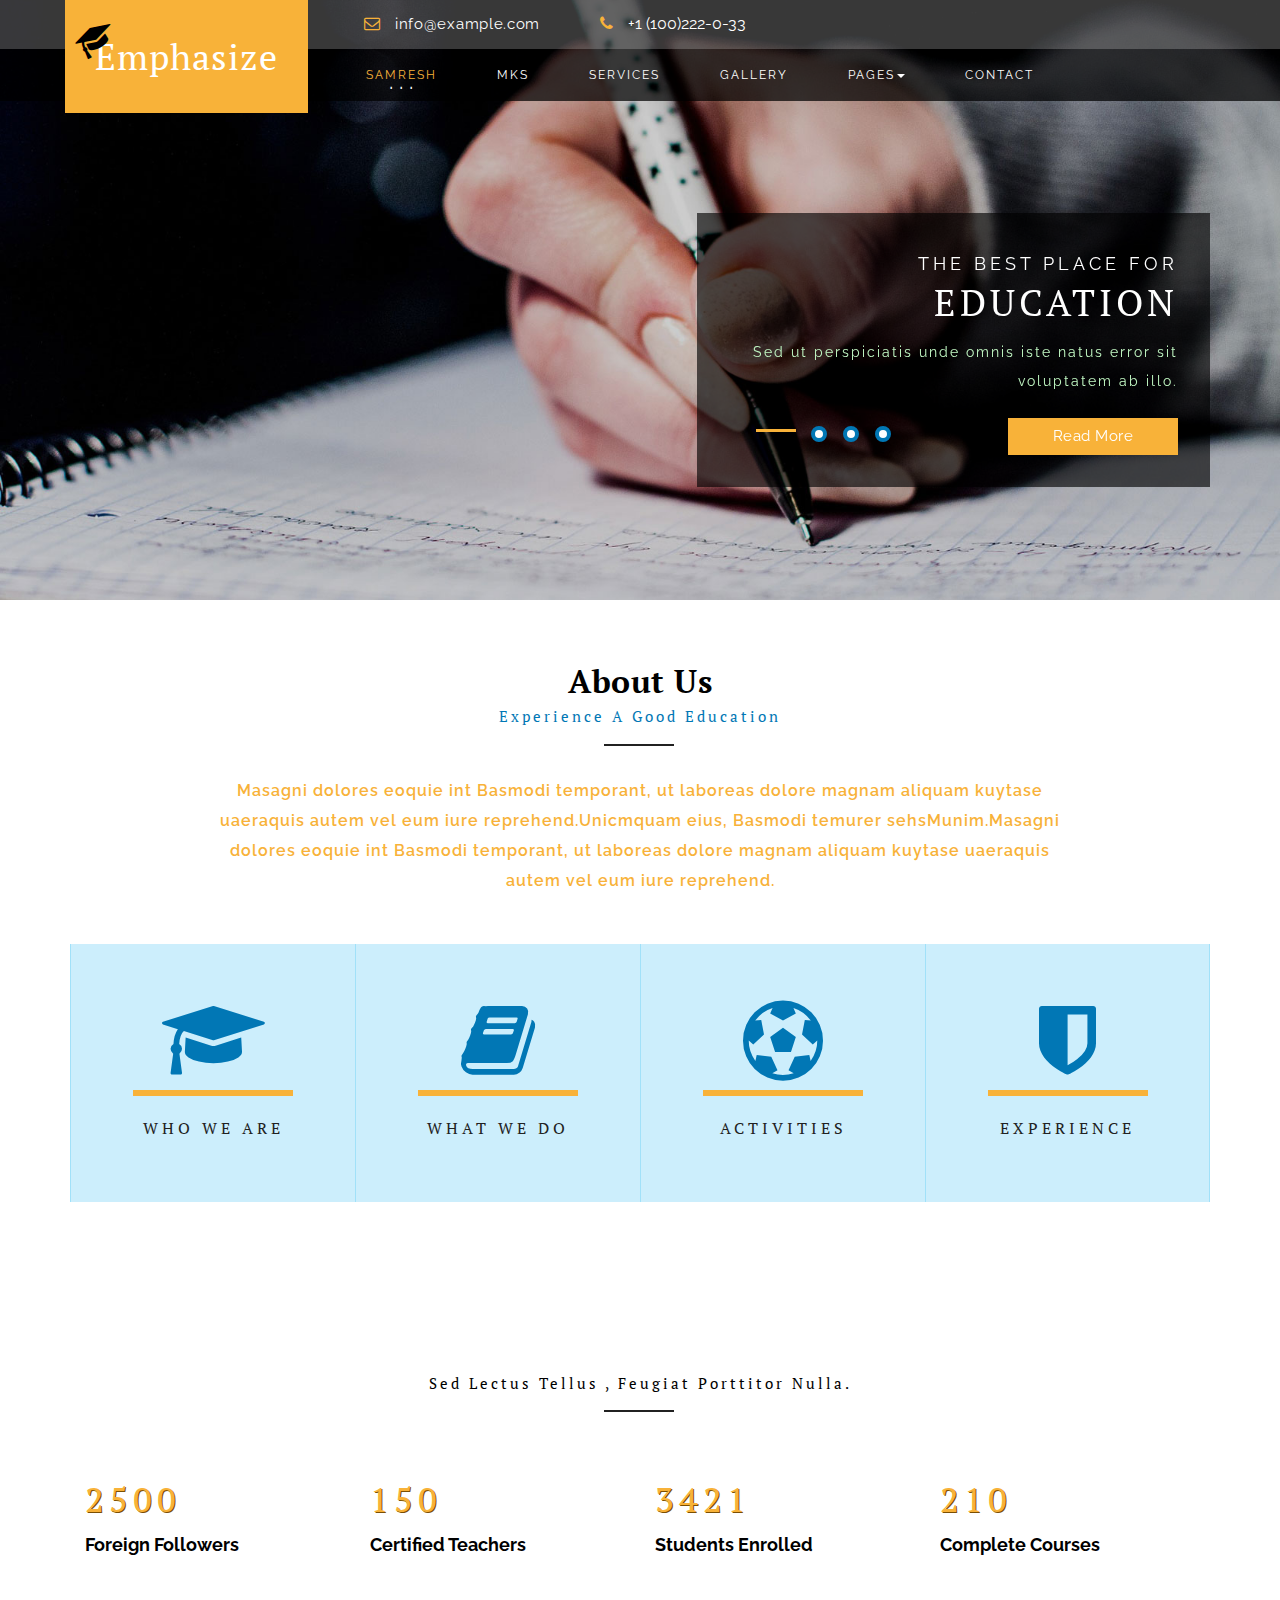
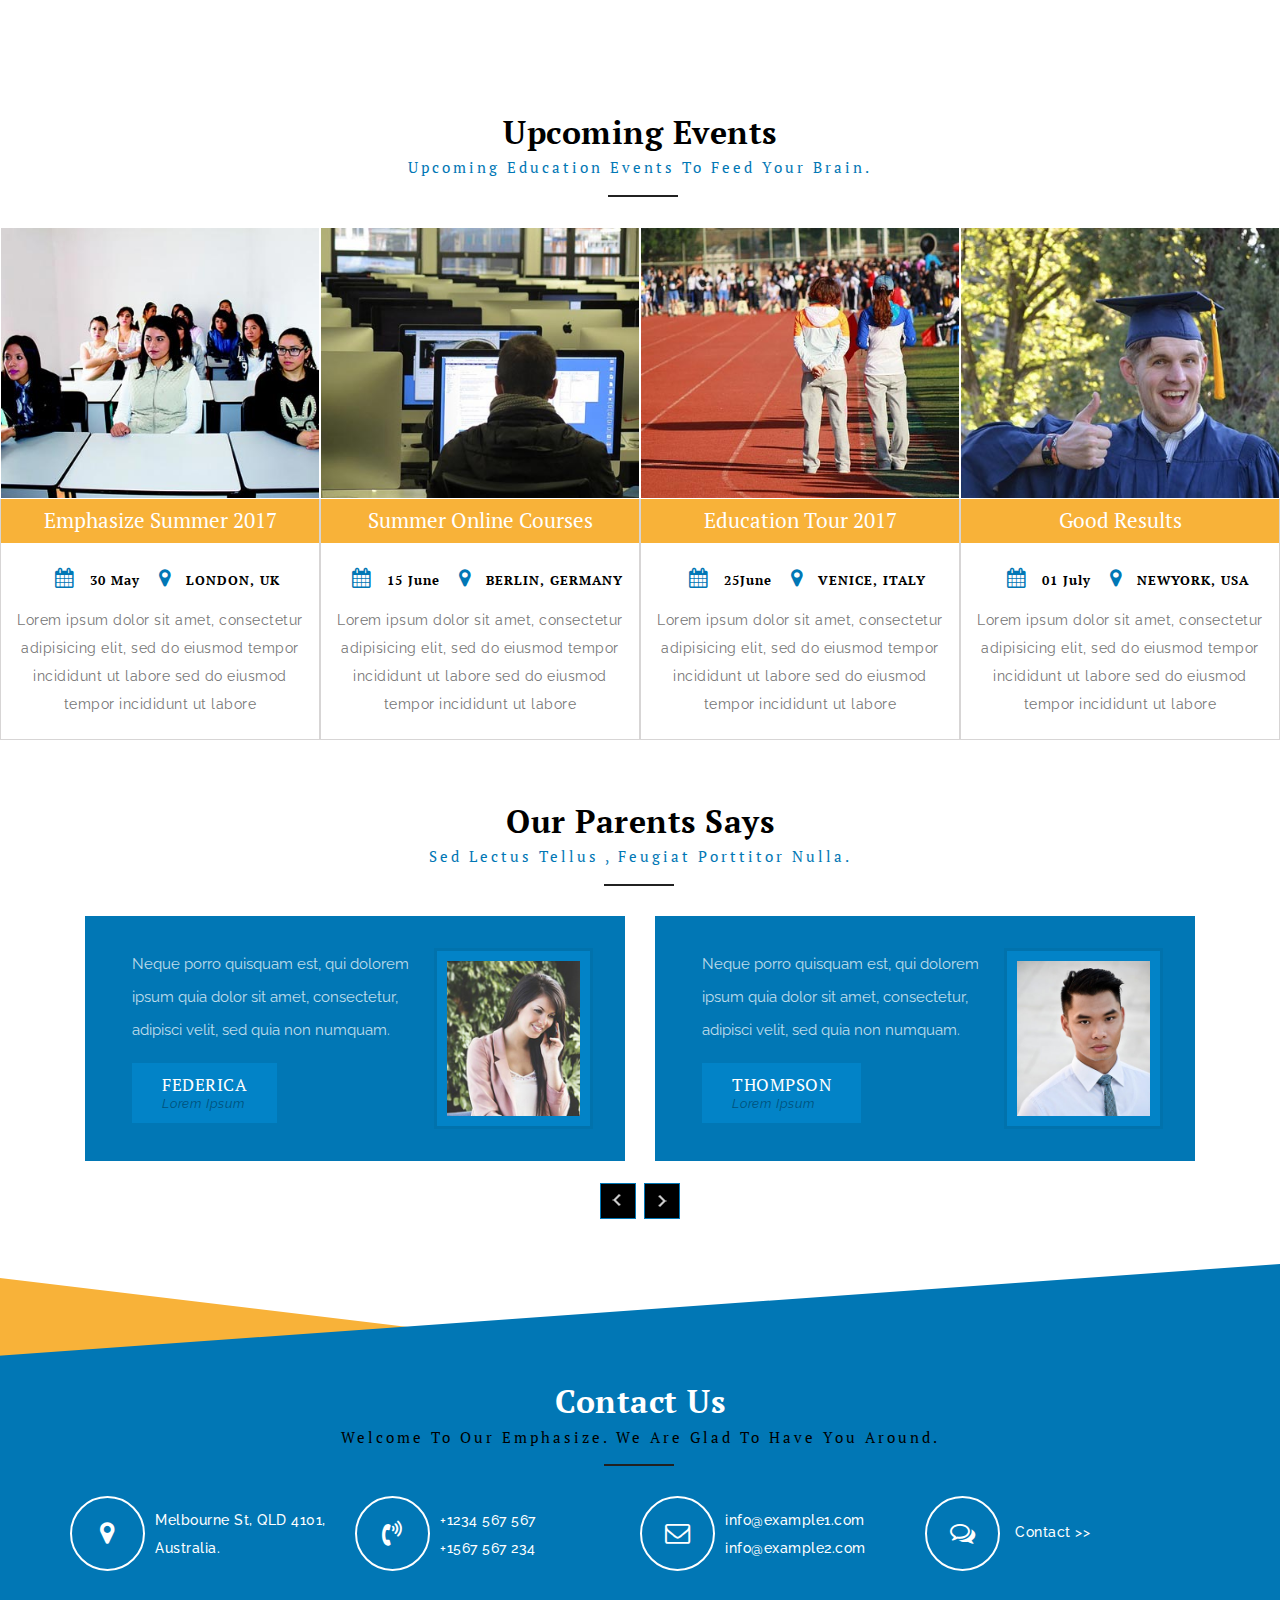
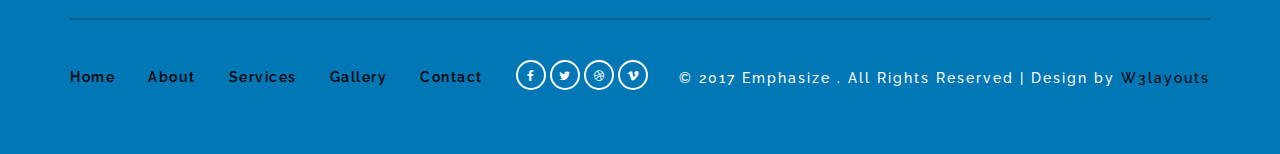
==== index.html @ 5bd6a164 "MKS changes" ====
<!--
Author: W3layouts
Author URL: http://w3layouts.com
License: Creative Commons Attribution 3.0 Unported
License URL: http://creativecommons.org/licenses/by/3.0/
-->
<!DOCTYPE html>
<html lang="zxx">
<head>
<title>samresh test</title>
<!-- custom-theme -->
<meta name="viewport" content="width=device-width, initial-scale=1">
<meta http-equiv="Content-Type" content="text/html; charset=utf-8" />
<meta name="keywords" content="Emphasize Responsive web template, Bootstrap Web Templates, Flat Web Templates, Android Compatible web template, 
Smartphone Compatible web template, free webdesigns for Nokia, Samsung, LG, Sony Ericsson, Motorola web design" />
<script type="application/x-javascript"> addEventListener("load", function() { setTimeout(hideURLbar, 0); }, false);
		function hideURLbar(){ window.scrollTo(0,1); } </script>
<!-- // custom-theme -->
<!--css links-->
<link href="css/bootstrap.css" rel="stylesheet" type="text/css" media="all" /><!--bootstrap-->
<link href="css/font-awesome.css" rel="stylesheet"><!--font-awesome-->
<link href="css/style.css" rel="stylesheet" type="text/css" media="all" /><!--stylesheet-->
<!--//css links-->
<!--fonts-->
<link href="//fonts.googleapis.com/css?family=Raleway:200,300,400,500,600,700" rel="stylesheet">
<link href="//fonts.googleapis.com/css?family=PT+Serif:400,700" rel="stylesheet">
<!--//fonts-->
</head>
<body>
<!-- Header -->
<div id="home" class="banner w3l">
		<div class="header-nav">
			<nav class="navbar navbar-default">
			<div class="header-top">
					<div class="navbar-header logo">
								<button type="button" class="navbar-toggle collapsed" data-toggle="collapse" data-target="#bs-example-navbar-collapse-1">
									<span class="sr-only">Toggle navigation</span>
									<span class="icon-bar"></span>
									<span class="icon-bar"></span>
									<span class="icon-bar"></span>
								</button>
								<h1>
									<a class="navbar-brand" href="index.html"><i class="fa fa-graduation-cap" aria-hidden="true"></i>Emphasize</a>
								</h1>
					</div>
					<!-- navbar-header -->
					<div class="contact-bnr-w3-agile">
								<ul>
									<li><i class="fa fa-envelope-o" aria-hidden="true"></i><a href="mailto:info@example.com">info@example.com</a></li>
									<li><i class="fa fa-phone" aria-hidden="true"></i>+1 (100)222-0-33</li>	
								</ul>
							</div>
							</div>
					<div class="collapse navbar-collapse cl-effect-13" id="bs-example-navbar-collapse-1">

						<ul class="nav navbar-nav navbar-right">
							<li><a href="index.html" class="active">samresh</a></li>
							<li><a href="about.html">MKS</a></li>
							<li><a href="services.html">Services</a></li>
							<li><a href="gallery.html">Gallery</a></li>
							<li class="dropdown">
								<a href="#" class="dropdown-toggle" data-toggle="dropdown" role="button" aria-haspopup="true" aria-expanded="false">Pages<span class="caret"></span></a>
								<ul class="dropdown-menu">
									<li><a href="codes.html">Short Codes</a></li>
									<li><a href="icons.html">Icons</a></li>
								</ul>
							</li>
							<li><a href="contact.html">Contact</a></li>
						</ul>

					</div>
					<div class="clearfix"> </div>	
				</nav>
							<div class="clearfix"> </div>
		</div>
		<div class="container">
		<div class="banner-info wow bounceInDown" data-wow-duration="1s" data-wow-delay="0s">
			<div  class="callbacks_container">
				<ul class="rslides" id="slider3">
					<li>
						<div class="banner-text">
							<h3>The best place for </h3>
							<h4>education</h4>
							<p>Sed ut perspiciatis unde omnis iste natus error sit voluptatem ab illo.</p>
							<div class="more-button">
			<a href="#" data-toggle="modal" data-target="#myModal1">Read More</a>
		</div>
						</div>
					</li>
					<li>
						<div class="banner-text">
							<h3>Better education for a</h3>
							<h4>Better world</h4>
							<p>Sed ut perspiciatis unde omnis iste natus error sit voluptatem ab illo.</p>
							<div class="more-button">
			<a href="#" data-toggle="modal" data-target="#myModal1">Read More</a>
		</div>
						</div>
					</li>
					<li>
						<div class="banner-text">
							<h3>Tips to succeed in</h3>
							<h4>education</h4>
							<p>Sed ut perspiciatis unde omnis iste natus error sit voluptatem ab illo.</p>
							<div class="more-button">
			<a href="#" data-toggle="modal" data-target="#myModal1">Read More</a>
		</div>
						</div>
					</li>
					<li>
						<div class="banner-text">
							<h3>Better education for a</h3>
							<h4>Better world</h4>
							<p>Sed ut perspiciatis unde omnis iste natus error sit voluptatem ab illo.</p>
							<div class="more-button">
			<a href="#" data-toggle="modal" data-target="#myModal1">Read More</a>
		</div>
						</div>
					</li>
				</ul>
			</div>	
		</div>
		
		</div>
</div>	
<!-- //Header -->
<!-- Modal1 -->
						<div class="modal fade" id="myModal1" tabindex="-1" role="dialog">
							<div class="modal-dialog">
							<!-- Modal content-->
								<div class="modal-content">
									<div class="modal-header">
										<button type="button" class="close" data-dismiss="modal">&times;</button>
										<h4>Emphasize</h4>
										<img src="images/bann.jpg" alt=" " class="img-responsive">
										<h5>Better education for a Better world</h5>
										<p>Lorem Ipsum is simply dummy text of the printing and typesetting industry. Lorem Ipsum has been the industry's standard dummy text ever since the 1500s, when an unknown printer took a galley of type and scrambled it to make a type specimen book. It has survived not only five centuries, but also the leap into electronic typesetting.</p>
									</div>
								</div>
							</div>
						</div>
<!-- //Modal1 -->
<!-- Events-Modal-Popup-->
<!-- Modal2 -->
						<div class="modal fade" id="myModal2" tabindex="-1" role="dialog">
							<div class="modal-dialog">
							<!-- Modal content-->
								<div class="modal-content">
									<div class="modal-header">
										<button type="button" class="close" data-dismiss="modal">&times;</button>
										<h4>Emphasize</h4>
										<img src="images/a1.jpg" alt=" " class="img-responsive">
										<h5>Emphasize Summer 2017</h5>
										<div class="detail-bottom">
								<ul>
									<li><i class="fa fa-calendar" aria-hidden="true"></i>30 May</li>
									<li><i class="fa fa-map-marker" aria-hidden="true"></i>LONDON, UK</li>
								</ul>
								<p>Lorem ipsum dolor sit amet, consectetur adipisicing elit, sed do eiusmod tempor incididunt ut labore sed do eiusmod tempor incididunt ut labore.Lorem ipsum dolor sit amet, consectetur adipisicing elit, sed do eiusmod tempor incididunt ut labore sed do eiusmod tempor incididunt ut labore.</p>
							</div>
									</div>
								</div>
							</div>
						</div>
<!-- //Modal2 -->
<!-- Modal3 -->
						<div class="modal fade" id="myModal3" tabindex="-1" role="dialog">
							<div class="modal-dialog">
							<!-- Modal content-->
								<div class="modal-content">
									<div class="modal-header">
										<button type="button" class="close" data-dismiss="modal">&times;</button>
										<h4>Emphasize</h4>
										<img src="images/a2.jpg" alt=" " class="img-responsive">
										<h5>Summer online courses</h5>
										<div class="detail-bottom">
								<ul>
									<li><i class="fa fa-calendar" aria-hidden="true"></i>15 June</li>
									<li><i class="fa fa-map-marker" aria-hidden="true"></i>BERLIN, GERMANY</li>
								</ul>
								<p>Lorem ipsum dolor sit amet, consectetur adipisicing elit, sed do eiusmod tempor incididunt ut labore sed do eiusmod tempor incididunt ut labore.Lorem ipsum dolor sit amet, consectetur adipisicing elit, sed do eiusmod tempor incididunt ut labore sed do eiusmod tempor incididunt ut labore.</p>
							</div>
									</div>
								</div>
							</div>
						</div>
<!-- //Modal3 -->
<!-- Modal4 -->
						<div class="modal fade" id="myModal4" tabindex="-1" role="dialog">
							<div class="modal-dialog">
							<!-- Modal content-->
								<div class="modal-content">
									<div class="modal-header">
										<button type="button" class="close" data-dismiss="modal">&times;</button>
										<h4>Emphasize</h4>
										<img src="images/a3.jpg" alt=" " class="img-responsive">
										<h5>Education tour 2017</h5>
										<div class="detail-bottom">
								<ul>
									<li><i class="fa fa-calendar" aria-hidden="true"></i>25June</li>
									<li><i class="fa fa-map-marker" aria-hidden="true"></i>VENICE, ITALY</li>
								</ul>
								<p>Lorem ipsum dolor sit amet, consectetur adipisicing elit, sed do eiusmod tempor incididunt ut labore sed do eiusmod tempor incididunt ut labore.Lorem ipsum dolor sit amet, consectetur adipisicing elit, sed do eiusmod tempor incididunt ut labore sed do eiusmod tempor incididunt ut labore.</p>
							</div>
									</div>
								</div>
							</div>
						</div>
<!-- //Modal4 -->
<!-- Modal5 -->
						<div class="modal fade" id="myModal5" tabindex="-1" role="dialog">
							<div class="modal-dialog">
							<!-- Modal content-->
								<div class="modal-content">
									<div class="modal-header">
										<button type="button" class="close" data-dismiss="modal">&times;</button>
										<h4>Emphasize</h4>
										<img src="images/a4.jpg" alt=" " class="img-responsive">
										<h5>Good Results</h5>
										<div class="detail-bottom">
								<ul>
									<li><i class="fa fa-calendar" aria-hidden="true"></i>01 July</li>
									<li><i class="fa fa-map-marker" aria-hidden="true"></i>NEWYORK, USA</li>
								</ul>
								<p>Lorem ipsum dolor sit amet, consectetur adipisicing elit, sed do eiusmod tempor incididunt ut labore sed do eiusmod tempor incididunt ut labore.Lorem ipsum dolor sit amet, consectetur adipisicing elit, sed do eiusmod tempor incididunt ut labore sed do eiusmod tempor incididunt ut labore.</p>
							</div>
									</div>
								</div>
							</div>
						</div>
<!-- //Modal5 -->
<!-- //Events-Modal-Popup-->
<!-- about-agileits -->
<div class="about-agileits">
		<div class="container">	
		<h3 class="heading-agileinfo">About Us<span>Experience a good Education</span></h3>
			<div class="agileits_banner_bottom">
				<p>Masagni dolores eoquie int Basmodi temporant, ut laboreas dolore magnam aliquam kuytase uaeraquis autem vel eum iure reprehend.Unicmquam eius, Basmodi temurer sehsMunim.Masagni dolores eoquie int Basmodi temporant, ut laboreas dolore magnam aliquam kuytase uaeraquis autem vel eum iure reprehend.</p>
			</div>
			<div class="w3ls_banner_bottom_grids">
				<ul class="cbp-ig-grid">
					<li>
						<div class="w3_grid_effect">
							<span class="cbp-ig-icon w3_road"></span>
							<h4 class="cbp-ig-title">Who we are</h4>
							<span class="cbp-ig-category">Emphasize</span>
						</div>
					</li>
					<li>
						<div class="w3_grid_effect">
							<span class="cbp-ig-icon w3_cube"></span>
							<h4 class="cbp-ig-title">What we do</h4>
							<span class="cbp-ig-category">Emphasize</span>
						</div>
					</li>
					<li>
						<div class="w3_grid_effect">
							<span class="cbp-ig-icon w3_users"></span>
							<h4 class="cbp-ig-title">activities</h4>
							<span class="cbp-ig-category">Emphasize</span>
						</div>
					</li>
					<li>
						<div class="w3_grid_effect">
							<span class="cbp-ig-icon w3_ticket"></span>
							<h4 class="cbp-ig-title">Experience</h4>
							<span class="cbp-ig-category">Emphasize</span>
						</div>
					</li>
				</ul>
			</div>
		</div>
	</div>
<!-- about-agileits -->
<!-- Stats -->
	<div class="stats-agileits" id="stats">
	<div class="container">
		<h3 class="heading-agileinfo white-w3ls">We Have Something To Be Proud Of<span class="black-w3ls">Sed lectus tellus , feugiat porttitor nulla.</span></h3>
	</div>
		<div class="stats-info agileits w3layouts">
		<div class="container">
			<div class="col-md-3 agileits w3layouts col-sm-6 stats-grid stats-grid-1">
				<div class="numscroller agileits-w3layouts" data-slno='1' data-min='0' data-max='2500' data-delay='3' data-increment="2">2500</div>
				<div class="stat-info-w3ls">
					<h4 class="agileits w3layouts">Foreign Followers</h4>
				</div>
			</div>
			<div class="col-md-3 col-sm-3 agileits w3layouts stats-grid stats-grid-2">
				<div class="numscroller agileits-w3layouts" data-slno='1' data-min='0' data-max='150' data-delay='3' data-increment="2">150</div>
				<div class="stat-info-w3ls">
					<h4 class="agileits w3layouts">Certified Teachers</h4>
				</div>
			</div>
			<div class="col-md-3 col-sm-3 stats-grid agileits w3layouts stats-grid-3">
				<div class="numscroller agileits-w3layouts" data-slno='1' data-min='0' data-max='3421' data-delay='3' data-increment="2">3421</div>
				<div class="stat-info-w3ls">
					<h4 class="agileits w3layouts">Students Enrolled</h4>
				</div>
			</div>
			<div class="col-md-3 col-sm-3 stats-grid stats-grid-4 agileits w3layouts">
				<div class="numscroller agileits-w3layouts" data-slno='1' data-min='0' data-max='210' data-delay='3' data-increment="2">210</div>
				<div class="stat-info-w3ls">
					<h4 class="agileits w3layouts">Complete Courses</h4>
				</div>
			</div>
			<div class="clearfix"></div>
			</div>
		</div>
	</div>
	<!-- //Stats -->
<!--Events --> 
		<div class="events-agileits-w3layouts">
		<h3 class="heading-agileinfo">Upcoming Events<span>Upcoming Education Events to feed your brain.</span></h3>
		
				<div class="popular-grids">
					<div class="col-md-3 popular-grid">
						<img src="images/a1.jpg" class="img-responsive" alt=""/>
						<div class="popular-text">
							<h5><a href="#" data-toggle="modal" data-target="#myModal2">Emphasize Summer 2017</a></h5>
							<div class="detail-bottom">
								<ul>
									<li><i class="fa fa-calendar" aria-hidden="true"></i>30 May</li>
									<li><i class="fa fa-map-marker" aria-hidden="true"></i>LONDON, UK</li>
								</ul>
								<p>Lorem ipsum dolor sit amet, consectetur adipisicing elit, sed do eiusmod tempor incididunt ut labore sed do eiusmod tempor incididunt ut labore</p>
							</div>
						</div>
					</div>
					<div class="col-md-3 popular-grid">
						<img src="images/a2.jpg" class="img-responsive" alt=""/>
						<div class="popular-text">
							<h5><a href="#" data-toggle="modal" data-target="#myModal3">Summer online courses</a></h5>
							<div class="detail-bottom">
								<ul>
									<li><i class="fa fa-calendar" aria-hidden="true"></i>15 June</li>
									<li><i class="fa fa-map-marker" aria-hidden="true"></i>BERLIN, GERMANY</li>
								</ul>
								<p>Lorem ipsum dolor sit amet, consectetur adipisicing elit, sed do eiusmod tempor incididunt ut labore sed do eiusmod tempor incididunt ut labore</p>
							</div>
						</div>
					</div>
					<div class="col-md-3 popular-grid">
						<img src="images/a3.jpg" class="img-responsive" alt=""/>
						<div class="popular-text">
							<h5><a href="#" data-toggle="modal" data-target="#myModal4">Education tour 2017</a></h5>
							<div class="detail-bottom">
								<ul>
									<li><i class="fa fa-calendar" aria-hidden="true"></i>25June</li>
									<li><i class="fa fa-map-marker" aria-hidden="true"></i>VENICE, ITALY</li>
								</ul>
								<p>Lorem ipsum dolor sit amet, consectetur adipisicing elit, sed do eiusmod tempor incididunt ut labore sed do eiusmod tempor incididunt ut labore</p>
							</div>
						</div>
					</div>
					<div class="col-md-3 popular-grid">
						<img src="images/a4.jpg" class="img-responsive" alt=""/>
						<div class="popular-text">
							<h5><a href="#" data-toggle="modal" data-target="#myModal5">Good Results</a></h5>
							<div class="detail-bottom">
								<ul>
									<li><i class="fa fa-calendar" aria-hidden="true"></i>01 July</li>
									<li><i class="fa fa-map-marker" aria-hidden="true"></i>NEWYORK, USA</li>
								</ul>
								<p>Lorem ipsum dolor sit amet, consectetur adipisicing elit, sed do eiusmod tempor incididunt ut labore sed do eiusmod tempor incididunt ut labore</p>
							</div>
						</div>
					</div>
					<div class="clearfix"></div>
				</div>
		</div>
<!-- //Events --> 
<!--testimonials-->
<div id="testimonials" class="testimonials">
	<div class="container">
		<h3 class="heading-agileinfo">Our Parents Says<span>Sed lectus tellus , feugiat porttitor nulla.</span></h3>
		<div class="flex-slider">
			<ul id="flexiselDemo1">			
				<li>
					<div class="laptop">
						<div class="col-md-8 team-right">
							<p>Neque porro quisquam est, qui dolorem ipsum quia dolor sit amet, consectetur,
								adipisci velit, sed quia non numquam.</p>
							<div class="name-w3ls">
								<h5>Federica</h5>
								<span>lorem ipsum</span>
							</div>
						</div>
						<div class="col-md-4 team-left">
							<img class="img-responsive" src="images/test1.jpg" alt=" " />
						</div>
						<div class="clearfix"></div>
					</div>
				</li>
				<li>
					<div class="laptop">
						<div class="col-md-8 team-right">
							<p>Neque porro quisquam est, qui dolorem ipsum quia dolor sit amet, consectetur,
								adipisci velit, sed quia non numquam.</p>
							<div class="name-w3ls">
								<h5>Thompson</h5>
								<span>lorem ipsum</span>
							</div>
						</div>
						<div class="col-md-4 team-left">
							<img class="img-responsive" src="images/test2.jpg" alt=" " />
						</div>
						<div class="clearfix"></div>
					</div>
				</li>
			</ul>
			
		</div>

	</div>
</div>
<!--//testimonials-->
<!-- footer -->

<div class="contact-w3ls ">
<div class="contact-top-w3-agile">
</div>
	<div class="container">
		<h2 class="heading-agileinfo white-w3ls">Contact Us<span class="black-w3ls">Welcome to our Emphasize. We are glad to have you around.</span></h2>
		<ul class="w3_address">
			<li><i class="fa fa-map-marker" aria-hidden="true"></i><span>Melbourne St, QLD 4101, Australia.</span></li>
			<li><i class="fa fa-volume-control-phone" aria-hidden="true"></i><span>+1234 567 567<br>+1567 567 234</span></li>
			<li><i class="fa fa-envelope-o" aria-hidden="true"></i><span><a href="mailto:info@example.com">info@example1.com</a><br><a href="mailto:info@example.com">info@example2.com</a></span></li>
			<li><i class="fa fa-comments-o" aria-hidden="true"></i><span><a href="contact.html">Contact >></a></span></li>
		</ul>
			<div class="clearfix"></div>
		<div class="copy">
				<ul class="banner-menu-w3layouts">
					<li><a href="index.html">Home</a></li>
					<li><a href="about.html">About</a></li>
					<li><a href="services.html">Services</a></li>
					<li><a href="gallery.html">Gallery</a></li>
					<li><a href="contact.html">Contact</a></li>
				</ul>
				<ul class="agileits_social_list">
					<li><a href="#" class="w3_agile_facebook"><i class="fa fa-facebook" aria-hidden="true"></i></a></li>
					<li><a href="#" class="agile_twitter"><i class="fa fa-twitter" aria-hidden="true"></i></a></li>
					<li><a href="#" class="w3_agile_dribble"><i class="fa fa-dribbble" aria-hidden="true"></i></a></li>
					<li><a href="#" class="w3_agile_vimeo"><i class="fa fa-vimeo" aria-hidden="true"></i></a></li>
				</ul>
				<p>© 2017 Emphasize . All Rights Reserved | Design by <a href="http://w3layouts.com/">W3layouts</a> </p>
		</div>
	</div>
</div>
<!--//footer -->
<!-- js -->
<script type="text/javascript" src="js/jquery-2.1.4.min.js"></script>
<!--//js -->
<script src="js/SmoothScroll.min.js"></script>
<!-- responsiveslides -->
<script src="js/responsiveslides.min.js"></script>
			<script>
									// You can also use "$(window).load(function() {"
									$(function () {
									 // Slideshow 4
									$("#slider3").responsiveSlides({
										auto: true,
										pager: true,
										nav: true,
										speed: 500,
										namespace: "callbacks",
										before: function () {
									$('.events').append("<li>before event fired.</li>");
									},
									after: function () {
										$('.events').append("<li>after event fired.</li>");
										}
										});
										});
			</script>
<!-- //responsiveslides -->
<!-- OnScroll-Number-Increase-JavaScript -->
	<script type="text/javascript" src="js/numscroller-1.0.js"></script>
<!-- //OnScroll-Number-Increase-JavaScript -->
<!--Scrolling-top -->
<script type="text/javascript" src="js/move-top.js"></script>
<script type="text/javascript" src="js/easing.js"></script>
<script type="text/javascript">
	jQuery(document).ready(function($) {
		$(".scroll").click(function(event){		
			event.preventDefault();
			$('html,body').animate({scrollTop:$(this.hash).offset().top},1000);
		});
	});
</script>
<!--//Scrolling-top -->
 <!--flexiselDemo1 -->
 <script type="text/javascript">
							$(window).load(function() {
								$("#flexiselDemo1").flexisel({
									visibleItems: 2,
									animationSpeed: 1000,
									autoPlay: true,
									autoPlaySpeed: 3000,    		
									pauseOnHover: true,
									enableResponsiveBreakpoints: true,
									responsiveBreakpoints: { 
										portrait: { 
											changePoint:480,
											visibleItems: 1
										}, 
										landscape: { 
											changePoint:640,
											visibleItems: 1
										},
										tablet: { 
											changePoint:991,
											visibleItems: 1
										}
									}
								});
								
							});
			</script>
			<script type="text/javascript" src="js/jquery.flexisel.js"></script>
<!--//flexiselDemo1 -->
<!-- smooth scrolling -->
	<script type="text/javascript">
		$(document).ready(function() {
		/*
			var defaults = {
			containerID: 'toTop', // fading element id
			containerHoverID: 'toTopHover', // fading element hover id
			scrollSpeed: 1200,
			easingType: 'linear' 
			};
		*/								
		$().UItoTop({ easingType: 'easeOutQuart' });
		});
	</script>
	<a href="#home" id="toTop" style="display: block;"> <span id="toTopHover" style="opacity: 1;"> </span></a>
<!-- //smooth scrolling -->
<script type="text/javascript" src="js/bootstrap-3.1.1.min.js"></script>
</body>
</html>
---- css/style.css ----
/*--
Author: W3layouts
Author URL: http://w3layouts.com
License: Creative Commons Attribution 3.0 Unported
License URL: http://creativecommons.org/licenses/by/3.0/
--*/
html, body{
	margin:0;
	font-size: 100%;
	font-family: 'Raleway', sans-serif;
	background: #fff;
}
body a {
	text-decoration:none;
	transition:0.5s all;
	-webkit-transition:0.5s all;
	-moz-transition:0.5s all;
	-o-transition:0.5s all;
	-ms-transition:0.5s all;
}
a:hover{
 text-decoration:none;
}
input[type="button"],input[type="submit"]{
	transition:0.5s all;
	-webkit-transition:0.5s all;
	-moz-transition:0.5s all;
	-o-transition:0.5s all;
	-ms-transition:0.5s all;
}

h1,h2,h3,h4,h5,h6{
	margin:0;
	font-family: 'PT Serif', serif;
}	
p{
	margin:0;
}
ul{
	margin:0;
	padding:0;
}
label{
	margin:0;
}
/*--banner-slider--*/
.banner{
background: url(../images/bann.jpg) no-repeat 0px 0px;
background-size:cover;
-webkit-background-size: cover;
-o-background-size: cover;
-ms-background-size: cover;
-moz-background-size: cover;
min-height: 790px;
}
/*
.navbar-header h1 {
    margin: 0;
    padding: 0;
    margin-top: 1px;
    font-size: 2em;
	font-family: 'PT Serif', serif;
}
*/
.navbar-default {
    background: none;
    border: none;
    margin: 0;
    min-height: inherit;
}
.navbar-default .navbar-nav > .active > a, .navbar-default .navbar-nav > .active > a:hover, .navbar-default .navbar-nav > .active > a:focus {
    color: #99abd5;
   background:none!important;
}
.navbar-default .navbar-nav > li > a {
	font-size: 13px;
    padding: 22px 30px;
    position: relative;
    font-weight: 400;
    text-transform: uppercase;
    color: #fff;
    letter-spacing: 2px;
}
.navbar-default .navbar-nav > li > a:hover, .navbar-default .navbar-nav > li > a:focus, .navbar-default .navbar-nav li a.active {
    color: #f8b239;
    outline: none;
}
.navbar-right {
    float: left!important;
    margin-right:0px!important;
}
.navbar-collapse {
    padding: 0!important;
}
/*-- nav-effect --*/
/* Effect 13: three circles */
.cl-effect-13 ul li a {
	-webkit-transition: color 0.3s;
	-moz-transition: color 0.3s;
	transition: color 0.3s;
}
.cl-effect-13 ul li a::before {
	position: absolute;
	top:50%;
	left: 50%;
	color: transparent;
	content: '.';
	text-shadow: 0 0 transparent;
	font-size:2em;
	-webkit-transition: text-shadow 0.3s, color 0.3s;
	-moz-transition: text-shadow 0.3s, color 0.3s;
	transition: text-shadow 0.3s, color 0.3s;
	-webkit-transform: translateX(-50%);
	-moz-transform: translateX(-50%);
	transform: translateX(-50%);
}
.cl-effect-13 ul li a:hover::before, .cl-effect-13 ul li a:focus::before, ul.nav.navbar-nav li.active a::before {
    color: #fff;
    text-shadow: 10px 0 #fff, -10px 0 #fff;
}
.navbar-default {
    background: rgba(0, 0, 0, 0.72);
    border: none;
    border-radius: 0;
	
}
.navbar-nav,.header-top{
	padding-left:24em;
}
.header-nav {
    position: relative;
}
.cl-effect-13 ul li a:hover::before, .cl-effect-13 ul li a:focus::before, ul.nav.navbar-nav li a.active::before {
    color: #fff;
    text-shadow: 10px 0 #fff, -10px 0 #fff;
}
/*-- //dropdown --*/
.navbar-default .navbar-nav > .open > a, .navbar-default .navbar-nav > .open > a:hover, .navbar-default .navbar-nav > .open > a:focus {
    color: #f8b239;
    background-color: transparent;
}
.dropdown-menu {
    background-color: rgba(0, 0, 0, 0.72);
}
.dropdown-menu > li > a {
    color: #fff;
}
.dropdown-menu > li > a:hover, .dropdown-menu > li > a:focus {
    color: #f8b239;
    background-color: transparent;
}
.dropdown-menu li a:before{
	display:none!important;
}
.dropdown-menu > li > a {
    text-transform: uppercase;
    letter-spacing: 1px;
	font-size: 13px;
	padding: 6px 20px;
}
.dropdown-menu {
		border: none;
}
/*-- //dropdown --*/
/*-- //nav-effect --*/
.navbar-default .navbar-brand {
    color: #fff;
    font-size: 40px;
    letter-spacing: 1px;
	display:block;
    text-transform: capitalize;
    /* margin: 13px 10px 0px 25px; */
    background: #f8b239;
    padding: 40px 30px 40px;
    position: absolute;
    top: 0;
    left: 1.8em;
	z-index:99;
}
i.fa.fa-graduation-cap {
    position: absolute;
    color: #000000;
    transform: rotate(-29deg);
	-webkit-transform: rotate(-29deg);
	-moz-transform: rotate(-29deg);
	-o-transform: rotate(-29deg);
	-ms-transform: rotate(-29deg);
    font-size: 36px;
    left: 9px;
    top: 29px;
}
.navbar-default .navbar-brand:hover, .navbar-default .navbar-brand:focus {
    color: #fff;
    background-color: #f8b239;
}
.navbar-brand {
    height: initial;
    padding: 0;
    font-size: 18px;
    line-height: initial;
}
.contact-bnr-w3-agile {
    float: none;
}
.header-top {
    background: rgba(255, 255, 255, 0.22);
}
.contact-bnr-w3-agile ul li {
    list-style: none;
    display: inline-block;
    padding: 14px 30px;
    color: #fff;
    transition: 0.5s all;
    -webkit-transition: 0.5s all;
    -o-transition: 0.5s all;
    -moz-transition: 0.5s all;
    -ms-transition: 0.5s all;
}
.contact-bnr-w3-agile ul li a {
    color: #fff;
    text-decoration: none;
    transition: 0.5s all;
    -webkit-transition: 0.5s all;
    -o-transition: 0.5s all;
    -moz-transition: 0.5s all;
    -ms-transition: 0.5s all;
	 font-size: 15px;
    letter-spacing: .7px;
}
.contact-bnr-w3-agile ul li a:hover {
	color:#f8b239;
}
.contact-bnr-w3-agile ul li i {
    color: #f8b239;
    font-size: 16px;
    margin-right: 15px;
}
/*-- Slider Part starts Here --*/
#slider3,#slider4,#slider5  {
  box-shadow: none;
  -moz-box-shadow: none;
  -webkit-box-shadow: none;
  margin: 0 auto;
}
.rslides_tabs {
  list-style: none;
  padding: 0;
  background: rgba(0,0,0,.25);
  box-shadow: 0 0 1px rgba(255,255,255,.3), inset 0 0 5px rgba(0,0,0,1.0);
  -moz-box-shadow: 0 0 1px rgba(255,255,255,.3), inset 0 0 5px rgba(0,0,0,1.0);
  /*-- w3layouts --*/
  -webkit-box-shadow: 0 0 1px rgba(255,255,255,.3), inset 0 0 5px rgba(0,0,0,1.0);
  font-size: 18px;
  list-style: none;
  margin: 0 auto 50px;
  max-width: 540px;
  padding: 10px 0;
  text-align: center;
  width: 100%;
}
.rslides_tabs li {
  display: inline;
  margin-right: 1px;
}
.rslides_tabs a {
  width: auto;
  line-height: 20px;
  padding: 9px 20px;
  height: auto;
  background: transparent;
  display: inline;
}
.rslides_tabs li:first-child {
  margin-left: 0;
}
.rslides_tabs .rslides_here a {
  background: rgba(255,255,255,.1);
  color: #fff;
  font-weight: bold;
}
.events {
  list-style: none;
}
.callbacks_container {
  position: relative;
  width: 100%;
}
.callbacks {
  position: relative;
  list-style: none;
  overflow: hidden;
  width: 100%;
  padding: 0;
  margin: 0;
}
.callbacks li {
  position: absolute;
  width: 100%;
  left: 0;
  top: 0;
}
/*-- agileits --*/

.callbacks img {
  position: relative;
  z-index: 1;
  height: auto;
  border: 0;
}
.callbacks .caption {
	display: block;
	position: absolute;
	z-index: 2;
	font-size: 20px;
	text-shadow: none;
	color: #fff;
	left: 0;
	right: 0;
	padding: 10px 20px;
	margin: 0;
	max-width: none;
	top: 10%;
	text-align: center;
}
.callbacks_nav {
  	position: absolute;
	-webkit-tap-highlight-color: rgba(0,0,0,0);
	top: 61%;
	left: 0;
	opacity: 0.7;
	z-index: 3;
	text-indent: -9999px;
	overflow: hidden;
	text-decoration: none;
	height: 62px;
	width: 45px;
	display:none;
	margin-top: -65px;
}
.callbacks_nav:active {
  opacity: 1.0;
}

#slider3-pager a,#slider4-pager a ,#slider5-pager a  {
  display: inline-block;
}
#slider3-pager span,#slider4-pager span,#slider5-pager span{
}
#slider3-pager span,#slider4-pager span,#slider5-pager span{
	width:100px;
	height:15px;
	background:#fff;
	display:inline-block;
	/*-- w3layouts --*/
	border-radius:30em;
	opacity:0.6;
}
#slider3-pager .rslides_here a ,#slider4-pager .rslides_here a,#slider5-pager .rslides_here a {
  background: #FFF;
  border-radius:30em;
  opacity:1;
}
#slider3-pager a ,#slider4-pager a,#slider5-pager a  {
  padding: 0;
}
#slider3-pager li, #slider4-pager li, #slider5-pager li{
	display:inline-block;
}
.rslides {
  position: relative;
  list-style: none;
  overflow: hidden;
  width: 100%;
  padding: 0;
  margin: 0;
}
.rslides li {
  -webkit-backface-visibility: hidden;
  position: absolute;
  display: none;
  width: 100%;
  left: 0;
  top: 0;
}
.rslides li{
  position: relative;
  display: block;
}

.callbacks_tabs {
    list-style: none;
    position: absolute;
    top: 82%;
    z-index: 999;
    right: 28%;
    padding: 0;
    margin: 0;
}
ul.callbacks_tabs.callbacks2_tabs {
    top: 120%;
    left: 30%;
}
/*-- agileits --*/
.slider-top{
	text-align: center;
	padding:10em 0;
}
.slider-top h1{
	font-weight:700;
	font-size:48px;
	color:#010101;
}
.slider-top p{
	font-weight:400;
	font-size:20px;
	padding:1em 7em;
	color:#010101;
}
.slider-top ul.social-slide{
	display:inline-flex;
	margin: 0px;
	padding: 0px;
}
ul.social-slide li i{
	width:70px;
	height:74px;
	background:url(../images/img-resources.png)no-repeat;
	display: inline-block;
	margin:0px 15px;
}
ul.social-slide li i.win{
	background-position:-6px 0px;
}
ul.social-slide li i.android{
	background-position:-110px 0px;
}
ul.social-slide li i.mac{
	background-position:-215px 0px;
}
.callbacks_tabs li{
 margin-left: 7px;
    display: inline-block;
}
@media screen and (max-width: 600px) {
  .callbacks_nav {
    top: 47%;
    }
}
.callbacks_tabs a{
 visibility: hidden;
}
.callbacks_tabs a:after {
	content: "\f111";
    font-size: 0;
    font-family: FontAwesome;
    visibility: visible;
    display: block;
    width: 16px;
    height: 16px;
    display: inline-block;
    background: #fff;
    border-radius: 50%;
    border: 4px solid #0177b5;
}
.callbacks_here a:after{
    background: #f8b239;
    border: 1px solid #f8b239;
    height: 3px;
    width: 40px;
    border-radius: 0;
    /* margin: 0 0px; */
}/*
a.callbacks_nav.callbacks1_nav.prev {
    background: transparent url("../images/arrr1.png") no-repeat 0px 2px;
    left: 16%;
    height: 65px;
    width: 65px;
    top: 53%;
}
.callbacks_nav.next {
    background: transparent url("../images/arrr2.png") no-repeat 0px 2px;
    left:80%;
    height: 65px;
    width: 65px;
    top: 53%;
}
a.callbacks_nav.callbacks3_nav.prev {
    background: transparent url("../images/arrow4.png") no-repeat left top;
    height: 62px;
    width: 64px;
    top: 61%;
    left: 0;
}
a.callbacks_nav.callbacks3_nav.next{
    background: transparent url("../images/arrow3.png") no-repeat -1px 0px;
    left: 95%;
    height: 62px;
    width: 64px;
	top:61%;
}*/

/*-- Slider part Ends Here --*/
.banner-text {
    width: 45%;
    margin: 10.3em auto 0;
    padding: 3em;
    float: right;
    text-align: right;
    background: rgba(0, 0, 0, 0.63);
}
.callbacks_nav {
    top: 90%!important;
}
.banner-text h3 {
    color: #fff;
    font-size: 21px;
    text-transform: uppercase;
    font-weight: 400;
    letter-spacing: 4px;
    margin: 0 auto;
    line-height: 45px;
    font-family: 'Raleway', sans-serif;
}
.banner-text h4 {
    color: #fff;
    font-size: 40px;
    text-transform: uppercase;
    font-weight: 400;
    letter-spacing: 4px;
    margin: 0 auto;
}
.banner-text p {
    color: #c2f9c4;
    margin-top: 20px;
    /* background: rgba(0, 0, 0, 0.58); */
    line-height: 29px;
    letter-spacing: 2px;
    font-size: 15px;
}
.more-button a {
    padding: 8px 45px;
    display: inline-block;
    color: #fff;
    text-decoration: none;
    outline: none;
    margin-top: 2em;
    background: #f8b239;
    font-size: 15px;
    letter-spacing: .5px;
    text-transform: capitalize;
}
.more-button a:hover {
    background: #0177b5;
}
/*-- //Slider --*/
/*--modal--*/
.modal-content  img{
	width:100%;
}
.modal-content h4 {
    color: #0177b5;
    text-align: center;
    font-size: 26px;
    margin-bottom: .5em;
    text-transform: capitalize;
}
.modal-content h5 {
    color: #f8b239;
    padding: 15px 0;
    font-size: 22px;
    letter-spacing: 1px;
}
.modal-content p {
    color: #636363;
    font-size: 14px;
    line-height: 25px;
    padding-top: 10px;
    letter-spacing: .5px;
}
.modal-header {
    padding: 30px;
}
/*--//modal--*/
/*-- //Banner-Slider --*/
.navbar-default .navbar-collapse, .navbar-default .navbar-form {
    border-color: #e7e7e7;
    float: left;
}
/*-- main --*/
.events-agileits-w3layouts,.testimonials,.stats-agileits,.about-agileits,.team,.portfolio,.contact-w3ls ,.inner-padding{
	padding: 5em 0em;
}
.heading-agileinfo {
    font-weight: 800;
    letter-spacing: .5px;
    font-size: 35px;
    margin-bottom: 1.9em;
    text-align: center;
    color: #000;
    text-transform: capitalize;
    position: relative;
}
.heading-agileinfo span:after {
    content: '';
    background: #212121;
    height: 2px;
    width: 70px;
    position: absolute;
    top: 132%;
    right: 47%;
}
.heading-agileinfo span {
    display: block;
    font-size: 17px!important;
    margin-top: 1em;
    letter-spacing: 4px;
    text-transform: capitalize;
    color: #0177b5;
    font-weight: 500;
}
.white-w3ls{
	color:#fff!important;
}
.black-w3ls{
	color:#000!important;
}
.yellow-w3ls{
	color:#f8b239!important;
}
/*-- //main --*/

/*-- about us --*/
.about-agileits{
	text-align:center;
}
.agileits_banner_bottom {
    width: 75%;
    margin: 0 auto;
}
.about-agileits p {
    font-size: 17px;
    color: #f8b239;
    line-height: 30px;
    letter-spacing: 1px;
    font-weight: 600;
}
.about-agileits h3 i{
	font-weight:300;
}
.w3ls_banner_bottom_grids{
	margin:3em 0 0;
}
.w3l_banner_bottom_grid{
	padding:2em;
	text-align:center;
	border:2px solid #999;
}
/*-- grid-effect --*/
/* General grid styles */
.cbp-ig-grid {
	list-style: none;
	padding:0;
	margin: 0;
}

/* Clear floats */
.cbp-ig-grid:before, 
.cbp-ig-grid:after { 
	content: " "; 
	display: table; 
}

.cbp-ig-grid:after { 
	clear: both; 
}

/* grid item */
.cbp-ig-grid li {
	width: 25%;
    float: left;
    text-align: center;
    border-left: 1px solid rgb(161, 225, 249);
}

.cbp-ig-grid li:last-child{
	border-right: 1px solid rgb(161, 225, 249);
}

.w3_grid_effect {
    padding: 2em;
    background: rgba(0, 172, 238, 0.2);
}

/* anchor style */
.cbp-ig-grid li > a {
	display: block;
	height: 100%;
	color: #47a3da;
	-webkit-transition: background 0.2s;
	-moz-transition: background 0.2s;
	transition: background 0.2s;
}

/* the icon with pseudo class for icon font */
.cbp-ig-icon {
	padding: 1.5em 0 0;
	display: block;
	-webkit-transition: -webkit-transform 0.2s;
	transition: -moz-transform 0.2s;
	transition: transform 0.2s;
}

.cbp-ig-icon:before {
	font-family:FontAwesome;
	font-size: 5em;
	speak: none;
	color: #0177b5;
	font-style: normal;
	font-weight: normal;
	font-variant: normal;
	text-transform: none;
	line-height: 1;
	-webkit-font-smoothing: antialiased;
}

.w3_road:before {
	content: "\f19d";
}

.w3_cube:before {
	content: "\f02d";
}

.w3_users:before {
	content: "\f1e3";
}

.w3_ticket:before {
	content: "\f132";
}

/* title element */
.cbp-ig-grid .cbp-ig-title {
	margin: 20px 0 10px 0;
    padding: 20px 0 0 0;
    font-size: 1em;
    position: relative;
    -webkit-transition: -webkit-transform 0.2s;
    -moz-transition: -moz-transform 0.2s;
    transition: transform 0.2s;
    text-transform: uppercase;
    letter-spacing: 4px;
	color:#212121;
}

.cbp-ig-grid .cbp-ig-title:before {
	content: '';
	position: absolute;
	background:#f8b239;
	width: 160px;
	height: 6px;
	top: 0px;
	left: 50%;
	margin: -10px 0 0 -80px;
	-webkit-transition: margin-top 0.2s; /* top or translate does not seem to work in Firefox */
	-moz-transition: margin-top 0.2s;
	transition: margin-top 0.2s;
}

.cbp-ig-grid .cbp-ig-category {
	text-transform: uppercase;
	display: inline-block;
	font-size: 1em;
	letter-spacing: 1px;
	color: #000;
	-webkit-transform: translateY(10px);
	-moz-transform: -moz-translateY(10px);
	-ms-transform: -ms-translateY(10px);
	transform: translateY(10px);
	opacity: 0;
	-webkit-transition: -webkit-transform 0.3s, opacity 0.2s;
	-moz-transition: -moz-transform 0.3s, opacity 0.2s;
	-webkit-transition: transform 0.3s, opacity 0.2s;
}

.cbp-ig-grid li:hover .cbp-ig-category,
.touch .cbp-ig-grid li .cbp-ig-category {
	opacity: 1;
	-webkit-transform: translateY(0px);
	-moz-transform: translateY(0px);
	-ms-transform: translateY(0px);
	transform: translateY(0px);
}

/* Hover styles */

.cbp-ig-grid li > .w3_grid_effect:hover {
    background: #0177b5;
}

.cbp-ig-grid li > .w3_grid_effect:hover .cbp-ig-icon {
	-webkit-transform: translateY(-20px);
	-moz-transform: translateY(-20px);
	-ms-transform: translateY(-20px);
	transform: translateY(-20px);
}

.cbp-ig-grid li > .w3_grid_effect:hover .cbp-ig-icon:before
 {
	color: #f8b239;
}
.cbp-ig-grid li > .w3_grid_effect:hover .cbp-ig-title{
	color:#fff;
}

.cbp-ig-grid li > .w3_grid_effect:hover .cbp-ig-title {
	-webkit-transform: translateY(-45px);
	-moz-transform: translateY(-45px);
	-ms-transform: translateY(-45px);
	transform: translateY(-45px);
}

.cbp-ig-grid li > .w3_grid_effect:hover .cbp-ig-title:before {
	background: #fff;
	margin-top: 68px;
}


@media screen and (max-width: 62.75em) {
	.cbp-ig-grid li {
		width: 50%;
	}
}

@media screen and (max-width: 25em) { 
	.cbp-ig-grid {
		font-size: 80%;
	}
}
/*-- //about us--*/
/*-- Stats --*/
.stats-agileits {
    background: url(../images/counter.jpg)no-repeat;
	background-size:cover;
	background-attachment:fixed;
}
.stats-info.agileits.w3layouts {
    padding: 2em 0;
    background: rgba(255, 255, 255, 0.14);
}
.stats-grid:nth-child(3),.stats-grid:nth-child(4){
    margin-bottom: 0em!important;
}
.numscroller {
    font-size: 40px;
    margin: 0;
    color: #f8b239;
    text-shadow: 1px 1px rgb(123, 79, 3);
    font-family: 'PT Serif', serif;
    letter-spacing: 5px;
}
.stats-grid h4 {
    font-family: 'Raleway', sans-serif;
    font-size: 20px;
    font-weight: 700;
    margin-top: 1em;
	color:#000;
}
/*-- //Stats --*/
/*--events-section--*/
.events-agileits-w3layouts {
    padding-bottom: 0px!important;
}
.popular-grid {
    background: #0177b5;
    padding: 0;
}
.popular-text {
    text-align: center;
    border: 1px double rgba(189, 187, 187, 0.61);
    border-top: none;
	background: #fff;
}
.popular-grid:hover img {
    -webkit-transform: scale(0.9);
    -ms-transform: scale(0.9);
    -o-transform: scale(0.9);
    transform: scale(0.9);
}
.popular-grid img {
    -webkit-transition: all 2s ease-in-out;
    -moz-transition: all 2s ease-in-out;
    -o-transition: all 2s ease-in-out;
    transition: all 2s ease-in-out;
    border: 1px solid #fff;
    width: 100%;
}
.popular-grid h5 a {
	display:block;
    font-size: 1.5em;
    font-weight: 500;
    color: #ffffff;
    background: #f8b239;
    padding: 0.5em;
    margin: 0px 0 25px;
    text-transform: capitalize;
}
.popular-grid h5 a:hover,.popular-grid h5 a:focus{
	text-decoration:none;
}
.detail-bottom ul li {
    list-style: none;
    display: inline;
    color: #000;
    font-size: 13px;
    font-weight: 600;
    font-family: 'PT Serif', serif;
    letter-spacing: 1px;
}
.detail-bottom ul li i {
    color: #0177b5;
    font-size: 20px;
    padding: 0 15px;
}
.popular-grid p {
    font-size: 14px;
    letter-spacing: .5px;
    line-height: 28px;
    padding: 1em 1em 1.5em;
    color: #757575;
}
/*--//Events-section--*/

/*-- projects --*/
.portfolio{
	padding-bottom:0px!important;
}
.portfolio h3.h3-1 {
    font-weight: 600;
    font-size: 40px;
    text-align: left;
    margin-bottom: 10px;
    padding-left: 600px;
}

.portfolio h3.h3-2 {
	font-size: 40px;
	font-weight: 100;
	text-align: left;
	margin-bottom: 50px;
    padding-left: 600px;
}

.filtr-item {
	padding: 0;
	width: 33.3335%;
	float: left;
}

.filtr-container {
    width: 99.9%;
}

.item-desc {
	background-color: rgba(0,0,0,0.5);
	color: white;
	position: absolute;
	text-transform: uppercase;
	text-align: center;
	z-index: 1;
}

.filtr-item {
	transform: scale(1) translate3d(0px, 0px, 0px);
	-o-transform: scale(1) translate3d(0px, 0px, 0px);
	transition: all 0.5s ease-out 0ms;
	-o-transition: all 0.5s ease-out 0ms;
	transform-style: preserve-3d;
	-o-transform-style: preserve-3d;
}
@media screen and (max-width:991px) {
	.filtr-item {
		float: left;
		width: 33.33%;
	}
}

@media screen and (max-width:768px) {
	.filtr-item {
		float: left;
		width: 50%;
	}
}

@media screen and (max-width:600px) {
	.filtr-item {
		padding: 0em;
	}
}

@media screen and (max-width:414px) {
	
	.filtr-item {
		width: 100%;
	}
}

figure img {
    width: 100%;
}
.portfolio figure {
    margin: 11px;
    padding: 0;
    position: relative;
    display: block;
    cursor: pointer;
    overflow: hidden;
}

.portfolio figure:hover figcaption {
	/*-ms-filter: progid:DXImageTransform.Microsoft.Alpha(Opacity=100);*/
	filter: alpha(opacity=100);
	opacity: 1;
	-webkit-transform: rotate(0);
	-moz-transform: rotate(0);
	-o-transform: rotate(0);
	-ms-transform: rotate(0);
	transform: rotate(0);
	top: 0;
}

.portfolio figcaption {
	/*-ms-filter: progid:DXImageTransform.Microsoft.Alpha(Opacity=0);*/
	filter: alpha(opacity=0);
	opacity: 0;
	position: absolute;
	height: 100%;
	width: 100%;
	top: -100%;
	background: rgba(0,0,0,.5);
	color: #fff;
	-webkit-transition: all .5s ease;
	-moz-transition: all .5s ease;
	-o-transition: all .5s ease;
	-ms-transition: all .5s ease;
	transition: all .5s ease;
	-webkit-transition-delay: .5s;
	-moz-transition-delay: .5s;
	-o-transition-delay: .5s;
	-ms-transition-delay: .5s;
	transition-delay: .5s;
	-webkit-transform: rotate(360deg);
	-moz-transform: rotate(360deg);
	-o-transform: rotate(360deg);
	-ms-transform: rotate(360deg);
	transform: rotate(360deg);
}

.portfolio figcaption h3 {
    font-weight: 700;
    font-size: 30px;
    text-align: center!important;
    padding: 9px 0;
    color: #ffffff;
    background: rgba(0, 0, 0, 0.44);
    margin-bottom: 0;
    position: relative;
    margin-top: 50px;
    -webkit-transition: all .5s;
    -moz-transition: all .5s;
    -o-transition: all .5s;
    -ms-transition: all .5s;
    transition: all .5s;
    -webkit-transition-delay: 1s;
    -moz-transition-delay: 1s;
    -o-transition-delay: 1s;
    -ms-transition-delay: 1s;
    transition-delay: 1s;
}

.portfolio figure:hover h3 {
	left: 0;
}

.portfolio figcaption a {
	color: #fff;
	border: 2px solid #fff;
	padding: 4px 10px;
	text-decoration: none;
}

.portfolio figcaption a:hover {
	color: #4f5856;
	background: #fff;
}
.portfolio figcaption h3 span {
    color: #f8b239;
    font-size: 34px;
}
.portfolio figcaption p {
    text-align: center;
    font-size: 15px;
    letter-spacing: 1px;
    margin-top: 1em;
    line-height: 30px;
    color: #eee;
}
/*-- //projects --*/
/*--testimonials--*/
#flexiselDemo1 {
	display: none;
}

.nbs-flexisel-container {
	position: relative;
	max-width: 100%;
}
.nbs-flexisel-ul {
	position: relative;
	width: 9999px;
	margin: 0px;
	padding: 0px;
	list-style-type: none;
}
.nbs-flexisel-inner {
	overflow: hidden;
	margin: 0px auto;
}
.nbs-flexisel-item {
	float: left;
	margin: 0;
	padding: 0px;
	position: relative;
	line-height: 0px;
}
.nbs-flexisel-item > img {
	cursor: pointer;
	position: relative;
}
/*-- Nav --*/
.nbs-flexisel-nav-left, .nbs-flexisel-nav-right {
    width: 36px;
    height: 36px;
    position: absolute;
    cursor: pointer;
    z-index: 100;
    border: 1px solid #0177b5;
}
.nbs-flexisel-nav-left {
    left: 46.5%;
    top: 109% !important;
    background:#000 url(../images/themes.png) no-repeat 10px 10px;
}
.nbs-flexisel-nav-right {
    right: 46.5%;
    top: 109% !important;
    background:#000 url(../images/themes1.png) no-repeat 11px 11px;
}
.laptop {
    background: #0177b5;
    padding: 2em 2em;
    /* border: 1px solid #f8b239; */
    margin: 0 15px;
}
.team-left{
	padding:0;
}
.team-right p,.colorful-tab-content p,.colorful-tab-content ul li {
    font-size: 15px;
    color: rgba(255, 255, 255, 0.75);
    line-height: 2.2em;
	font-family: 'Raleway', sans-serif;
}
.team-right h5 {
    font-size: 17px;
    color: #fff;
    text-transform: uppercase;
    letter-spacing: 0.5px;
}
.name-w3ls {
    padding: 13px 30px 19px;
    display: inline-block;
    background: rgba(4, 142, 214, 0.54);
    margin-top: 1em;
}
.name-w3ls span {
    display: block;
    font-size: 13px;
    text-transform: capitalize;
    font-style: italic;
    letter-spacing: .8px;
    color: #00517b;
    margin-top: 10px;
}
.flex-slider {
    margin: 0px auto 59px;
}
.team-left img {
    width: 100%;
    background: rgba(4, 142, 214, 0.54);
    border: 3px solid rgba(2, 98, 148, 0.51);
    padding: 10px;
}
/*--//testimonials--*/
/*--inner pages--*/
	.inner-banner-w3l{
		background: url(../images/inner-bann.jpg) no-repeat 0px 0px;
		background-size: cover;
		-webkit-background-size: cover;
		-o-background-size: cover;
		-ms-background-size: cover;
		-moz-background-size: cover;
		min-height: 300px!important;
	}
/*--inner About --*/
.about-top p {
    font-size: 1em;
    color:#777676;
    width: 50%;
    line-height: 1.8em;
    margin: 0 auto;
}
.about-agile {
    background: url(../images/ab1.jpg)no-repeat;
    background-attachment: fixed;
    background-size: cover;
	-webkit-background-size: cover;
	-o-background-size: cover;
	-ms-background-size: cover;
	-moz-background-size: cover;
	text-align: center;
}
.about-layer1 {
    padding-bottom: 5em;
}
.about-agile p {
    font-size: 1em;
    color: #fff;
    letter-spacing: 1px;
    text-align: center;
    margin: 1em auto 0em;
    line-height: 1.8em;
}
.about-bott-right {
    text-align: center;
    padding: 3em 1.7em;
    background: #0177b5;
}
.about-bott-right h5 {
    color: #f8b239;
    font-size: 24px;
    margin-bottom: 0.7em;
    font-weight: bold;
    letter-spacing: 2px;
}
.about-bott-right p {
    font-size: 17px;
    color: #fff;
    line-height: 30px;
    letter-spacing: 1px;
    font-weight: 600;
}
/*--//inner About --*/
/*-- team --*/
.agile_team_grid h4{
	font-size:1.5em;
	color:#000;
	margin:1em 0 .5em;
/*-- agileits --*/
}
.agile_team_grid p {
    color: #999;
    font-size: 15px;
    letter-spacing: 0.5px;
}
.agile_team_grid {
    text-align: center;
}
.view {
    margin: 0;
    float: none;
    overflow: hidden;
    position: relative;
    text-align: center;
}
.view,.view .mask,.view .content{
	width: 255px;
    height: 298px;
}
.view .mask,.view .content {
   position: absolute;
   overflow: hidden;
   top: 0;
   left: 0;
}
.view img {
   display: block;
   position: relative;
}
.view h5 {
	text-transform: capitalize;
    color:#f8b239;
    text-align: center;
    position: relative;
    font-size: 1.7em;
    margin:2.5em 0 .5em;
}
.view p {
    /* font-style: italic; */
    line-height: 1.8em;
    font-size: 15px;
    position: relative;
    color: #fff;
    padding: 0px 20px 20px;
    text-align: center;
}
.view-sixth img {
    -webkit-transition: all 0.4s ease-in-out 0.5s;
    -moz-transition: all 0.4s ease-in-out 0.5s;
    -o-transition: all 0.4s ease-in-out 0.5s;
    -ms-transition: all 0.4s ease-in-out 0.5s;
    transition: all 0.4s ease-in-out 0.5s;
    width: 100%;
}
.view-sixth .mask {
   background-color:rgba(34, 33, 33, 0.54);
   -ms-filter: "progid: DXImageTransform.Microsoft.Alpha(Opacity=0)";
   filter: alpha(opacity=0);
   opacity: 0;
   -webkit-transition: all 0.3s ease-in 0.4s;
   -moz-transition: all 0.3s ease-in 0.4s;
   -o-transition: all 0.3s ease-in 0.4s;
   -ms-transition: all 0.3s ease-in 0.4s;
   transition: all 0.3s ease-in 0.4s;
}
.view-sixth h5 {
   -ms-filter: "progid: DXImageTransform.Microsoft.Alpha(Opacity=0)";
   filter: alpha(opacity=0);
   opacity: 0;
   background: transparent;
   -webkit-transform: scale(10);
   -moz-transform: scale(10);
   -o-transform: scale(10);
   -ms-transform: scale(10);
   transform: scale(10);
   -webkit-transition: all 0.3s ease-in-out 0.1s;
   -moz-transition: all 0.3s ease-in-out 0.1s;
   -o-transition: all 0.3s ease-in-out 0.1s;
   -ms-transition: all 0.3s ease-in-out 0.1s;
   transition: all 0.3s ease-in-out 0.1s;
}
.view-sixth p {
   -ms-filter: "progid: DXImageTransform.Microsoft.Alpha(Opacity=0)";
   filter: alpha(opacity=0);
   opacity: 0;
   -webkit-transform: scale(10);
   -moz-transform: scale(10);
   -o-transform: scale(10);
   -ms-transform: scale(10);
   transform: scale(10);
   -webkit-transition: all 0.3s ease-in-out 0.2s;
   -moz-transition: all 0.3s ease-in-out 0.2s;
   -o-transition: all 0.3s ease-in-out 0.2s;
   -ms-transition: all 0.3s ease-in-out 0.2s;
   transition: all 0.3s ease-in-out 0.2s;
}
.agile_team_grid:hover .view-sixth .mask,.view-sixth:hover .mask {
   -ms-filter: "progid: DXImageTransform.Microsoft.Alpha(Opacity=100)";
   filter: alpha(opacity=100);
   opacity: 1;
   -webkit-transition-delay: 0s;
   -moz-transition-delay: 0s;
   -o-transition-delay: 0s;
   -ms-transition-delay: 0s;
   transition-delay: 0s;
}
.agile_team_grid:hover .view-sixth img,.view-sixth:hover img {
   -webkit-transition-delay: 0s;
   -moz-transition-delay: 0s;
   -o-transition-delay: 0s;
   -ms-transition-delay: 0s;
   transition-delay: 0s;
}
.agile_team_grid:hover .view-sixth h5,.view-sixth:hover h5 {
   -ms-filter: "progid: DXImageTransform.Microsoft.Alpha(Opacity=100)";
   filter: alpha(opacity=100);
   opacity: 1;
   -webkit-transform: scale(1);
   -moz-transform: scale(1);
   -o-transform: scale(1);
   -ms-transform: scale(1);
   transform: scale(1);
   -webkit-transition-delay: 0.1s;
   -moz-transition-delay: 0.1s;
   -o-transition-delay: 0.1s;
   -ms-transition-delay: 0.1s;
   transition-delay: 0.1s;
}
.agile_team_grid:hover .view-sixth p,.view-sixth:hover p {
   -ms-filter: "progid: DXImageTransform.Microsoft.Alpha(Opacity=100)";
   filter: alpha(opacity=100);
   opacity: 1;
   -webkit-transform: scale(1);
   -moz-transform: scale(1);
   -o-transform: scale(1);
   -ms-transform: scale(1);
   transform: scale(1);
   -webkit-transition-delay: 0.2s;
   -moz-transition-delay: 0.2s;
   -o-transition-delay: 0.2s;
   -ms-transition-delay: 0.2s;
   transition-delay: 0.2s;
}
.view-sixth .agileits_social_icons{
   -ms-filter: "progid: DXImageTransform.Microsoft.Alpha(Opacity=0)";
   filter: alpha(opacity=0);
   opacity: 0;
   -webkit-transform: translateY(100px);
   -moz-transform: translateY(100px);
   -o-transform: translateY(100px);
   -ms-transform: translateY(100px);
   transform: translateY(100px);
   -webkit-transition: all 0.3s ease-in-out 0.1s;
   -moz-transition: all 0.3s ease-in-out 0.1s;
   -o-transition: all 0.3s ease-in-out 0.1s;
   -ms-transition: all 0.3s ease-in-out 0.1s;
   transition: all 0.3s ease-in-out 0.1s;
}
.agile_team_grid:hover .view-sixth .agileits_social_icons,.view-sixth:hover .agileits_social_icons{
   -ms-filter: "progid: DXImageTransform.Microsoft.Alpha(Opacity=100)";
   filter: alpha(opacity=100);
   opacity: 1;
   -webkit-transform: translateY(0px);
   -moz-transform: translateY(0px);
   -o-transform: translateY(0px);
   -ms-transform: translateY(0px);
   transform: translateY(0px);
   -webkit-transition-delay: 0.3s;
   -moz-transition-delay: 0.3s;
   -o-transition-delay: 0.3s;
   -ms-transition-delay: 0.3s;
   transition-delay: 0.3s;
}
/*-- //team --*/
/*--inner services --*/
.agileinfo_services_grid1{
	padding:2em;
	border:1px solid #999;
	text-align:center;
	-webkit-transition: all 300ms ease-in-out;
    -moz-transition: all 300ms ease-in-out;
    -ms-transition: all 300ms ease-in-out;
    -o-transition: all 300ms ease-in-out;
    transition: all 300ms ease-in-out;
    z-index: 1;
    width: 100%;
    overflow: hidden;
    position: relative;
}
.agileinfo_services_grid1:after, .agileinfo_services_grid1:before {
    content: '';
    z-index: 2;
    width: 0;
    height: 0;
    visibility: hidden;
    position: absolute;
    -webkit-transition: all 800ms ease-in-out;
    -moz-transition: all 800ms ease-in-out;
    -ms-transition: all 800ms ease-in-out;
    -o-transition: all 800ms ease-in-out;
    transition: all 800ms ease-in-out;
}
.agileinfo_services_grid1:before {
    bottom: 0;
    right: 0;
    border-bottom: 1px solid #0177b5;
    border-right: 1px solid #0177b5;
}
.agileinfo_services_grid1:after {
    top: 0;
    left: 0;
    border-top: 1px solid #0177b5;
    border-left: 1px solid #0177b5;
}
.agileinfo_services_grid1:hover {
    cursor: default;
	border: 1px solid #fff;
}
.agileinfo_services_grid1:hover:after, .agileinfo_services_grid1:hover:before {
    width: 100%;
    height: 100%;
    visibility: visible;
}
.agileinfo_services_grid1 i {
    font-size: 2.5em;
    color: #f8b239;
    top: 0;
}
.agileinfo_services_grid1:hover i {
	transition: all .5s ease;
	-webkit-transition: all .5s ease;
	-moz-transition: all .5s ease;
	-o-transition: all .5s ease;
	-ms-transition: all .5s ease;
    text-shadow: 2px 2px #4f565a;
	-webkit-text-shadow: 2px 2px #4f565a;
	-moz-text-shadow: 2px 2px #4f565a;
	-o-text-shadow: 2px 2px #4f565a;
	-ms-text-shadow: 2px 2px #4f565a;
}
.agileinfo_services_grid1 h4{
	text-transform: capitalize;
    font-size: 1.3em;
    line-height: 1.5em;
    margin: 1em 0;
    color:#0177b5;
}
.agileinfo_services_grid1 p{
	color:#999;
	line-height:2em;
}
.agileinfo_services_grid1:hover p{
	color:#000;
	line-height:2em;
}
.agileinfo_services_grid:nth-child(7),.agileinfo_services_grid:nth-child(5),.agileinfo_services_grid:nth-child(6){
	margin:2em 0 0;
}
.services-bottom{
	background:url(../images/5.jpg) no-repeat 0px 0px;
	background-size:cover;
	-webkit-background-size:cover;
	-moz-background-size:cover;
	-o-background-size:cover;
	-ms-background-size:cover;
	min-height:400px;
}
.w3agile_services_bottom_grid{
	text-align:right;
	padding:5.5em 0 2em;
}
.w3agile_services_bottom_grid h3{
	font-size: 1.4em;
    line-height: 1.5em;
    color:#f8b239;
    text-transform: capitalize;
}
.w3agile_services_bottom_grid p{
	color:#fff;
	line-height:2em;
	margin:2em 0;
}
.more a{
	padding:8px 50px;
	border:1px solid #fff;
	color:#fff;
	font-weight:bold;
	text-decoration:none;
	font-size:14px;
}
.more a:hover{
	color:#212121;
}
/*--//inner services --*/
/*--inner gallery --*/
.agileits_w3layouts_team_grid {
    position: relative;
    display: block;
    background: #000000;
    overflow: hidden;
}
.agileits_portfolio_sub_grid {
    background: #0accff;
}
.w3_agile_portfolio_grid1{
	margin-top:2em;
	overflow: hidden;
}
.agileinfo_portfolio_grid .w3_agile_portfolio_grid1:nth-child(1) {
    margin-top: 0!important;
}
.agileits_portfolio_sub_grid .w3layouts_port_head {
    content: '';
    z-index: 1;
    position: absolute;
    left: 49%;
    top: 50%;
    -webkit-transform: translateX(-50%) translateY(-50%);
    -moz-transform: translateX(-50%) translateY(-50%);
    transform: translateX(-50%) translateY(-50%);
    opacity: 0;
    filter: alpha(opacity=0);
    margin-top: 100px;
    -webkit-transition: all ease .3s;
    -moz-transition: all ease .3s;
    -ms-transition: all ease .3s;
    -o-transition: all ease .3s;
    transition: all ease .3s;
}
.w3_agile_portfolio_grid1:hover .agileits_w3layouts_team_grid img {
    opacity: 0.8;
}
.w3_agile_portfolio_grid1:hover .agileits_w3layouts_team_grid .w3layouts_port_head {
    opacity: 1;
    filter: alpha(opacity=100);
    margin-top: 0;
}
.w3layouts_port_head h3 {
    font-size: 1em;
    letter-spacing: 2px;
    color: #fff;
    text-transform: capitalize;
    padding: 0.5em 1em;
    background: #f8b239;
}
/*--//inner gallery --*/
/*--contact inner--*/
.contact-page-w3ls iframe {
    width: 100%;
    height: 18em;
    border: none;
	margin-bottom: 2em;
}
.contact-w3-agileits img {
    width: 25%;
    float: left;
    padding: 7px;
    background: #0177b5;
    border: 4px solid rgba(2, 61, 93, 0.52);
}
.contact-w3-agileits {
    margin-bottom: 1.7em;
}
h5.title-w3 {
    font-size: 23px;
    color: #0177b5;
    letter-spacing: 2px;
}
.contact-left-w3layouts {
    float: left;
    width: 35%;
}
.contact-right-w3layouts img {
    width: 25%;
    float: left;
    border: 12px solid #3f3f42;
}
.right-contact-w3ls h6 {
    color: #000;
    font-size: 15px;
    letter-spacing: 1px;
    margin-bottom: 3px;
}
p.work-w3 {
    font-size: 13px;
    font-weight: bold;
    color: #1ca0de;
	letter-spacing: .5px;
}
p.number-w3 {
    color: #6b6b6b;
    font-size: 14px;
    display: inline;
}
.right-contact-w3ls span {
    display: inline-block;
    color: #f8b239;
    font-size: 14px;
	margin-right:7px;
}
.right-contact-w3ls {
    float: left;
    width: 60%;
    padding: 5px 0px 0px 26px;
}
.right-contact-w3ls a {
    color: #6b6b6b;
    font-size: 15px;
    text-decoration: none;
	margin-left:7px;
	 transition: 0.5s all;
    -webkit-transition: 0.5s all;
    -moz-transition: 0.5s all;
    -o-transition: 0.5s all;
    -ms-transition: 0.5s all;
}
.right-contact-w3ls a:hover {
	text-decoration: none;
    color: #0177b5;
	 transition: 0.5s all;
    -webkit-transition: 0.5s all;
    -moz-transition: 0.5s all;
    -o-transition: 0.5s all;
    -ms-transition: 0.5s all;
}
.span-sub-w3ls {
    margin-top: 7px;
}
.contact-right-w3layouts input[type="text"], .contact-right-w3layouts input[type="email"], textarea {
    font-size: 13px;
    background: rgba(251, 251, 252, 0.11);
    border: none;
    outline: none;
    padding: 10px;
    width: 100%;
    margin-bottom: 15px;
    border-bottom: 1px solid #38383a;
	color: #000;
}
p.head-w3-agileits {
    font-size: 14px;
    letter-spacing: 0.8px;
    line-height: 25px;
    margin: 20px 0;
}
.contact-right-w3layouts {
    float: left;
    width: 65%;
}
textarea {
    outline: none;
    resize: none;
    height: 100px;
}
.contact-right-w3layouts input[type="submit"] {
    background: #f8b239;
    color: #fff;
    padding: 8px 45px;
    font-size: 15px;
    text-transform: capitalize;
    border: none;
    outline: none;
    transition: 0.5s all;
    -webkit-transition: 0.5s all;
    -moz-transition: 0.5s all;
    -o-transition: 0.5s all;
    -ms-transition: 0.5s all;
}
.contact-right-w3layouts input[type="submit"]:hover{
	background: #1ca0de;
	 transition: 0.5s all;
    -webkit-transition: 0.5s all;
    -moz-transition: 0.5s all;
    -o-transition: 0.5s all;
    -ms-transition: 0.5s all;
}
/*--//contact inner--*/
/*-- typography --*/
h3.hdg {
    font-size: 2.5em;
	color:#000 !important;
}
.show-grid [class^=col-] {
    background: #fff;
  text-align: center;
  margin-bottom: 10px;
  line-height: 2em;
  border: 10px solid #f0f0f0;
}
.show-grid [class*="col-"]:hover {
  background: #e0e0e0;
}
.grid_3{
	margin-bottom:2em;
}
.xs h3, h3.m_1{
	color:#000;
	font-size:1.7em;
	font-weight:300;
	margin-bottom: 1em;
}
.grid_3 p{
  color: #555;
  font-size: 0.85em;
  margin-bottom: 1em;
  font-weight: 300;
}
.grid_4{
	background:none;
}
.label {
  font-weight: 300 !important;
  border-radius:4px;
  -webkit-border-radius:4px;
    -o-border-radius:4px;
    -moz-border-radius:4px;
    -ms-border-radius:4px;
}  
.grid_5{
	background:none;
	padding:2em 0;
}
.table > thead > tr > th, .table > tbody > tr > th, .table > tfoot > tr > th, .table > thead > tr > td, .table > tbody > tr > td, .table > tfoot > tr > td {
  border-top: none !important;
}
.tab-content > .active {
  display: block;
  visibility: visible;
}
.pagination > .active > a, .pagination > .active > span, .pagination > .active > a:hover, .pagination > .active > span:hover, .pagination > .active > a:focus, .pagination > .active > span:focus {
  z-index: 0;
}
.badge-primary {
  background-color: #03a9f4;
}
.badge-success {
  background-color: #8bc34a;
}
.badge-warning {
  background-color: #ffc107;
}
.badge-danger {
  background-color: #e51c23;
}
.grid_3 p{
  line-height: 2em;
  color: #888;
  font-size: 0.9em;
  margin-bottom: 1em;
  font-weight: 300;
}
.bs-docs-example {
  margin: 1em 0;
}
section#tables  p {
 margin-top: 1em;
}
.tab-container .tab-content {
  border-radius: 0 2px 2px 2px;
  -webkit-border-radius: 0 2px 2px 2px;
    -o-border-radius: 0 2px 2px 2px;
    -moz-border-radius: 0 2px 2px 2px;
    -ms-border-radius: 0 2px 2px 2px;
  border: 1px solid #e0e0e0;
  padding: 16px;
  background-color: #ffffff;
}
.table td, .table>tbody>tr>td, .table>tbody>tr>th, .table>tfoot>tr>td, .table>tfoot>tr>th, .table>thead>tr>td, .table>thead>tr>th {
  padding: 15px!important;
}
.table > thead > tr > th, .table > tbody > tr > th, .table > tfoot > tr > th, .table > thead > tr > td, .table > tbody > tr > td, .table > tfoot > tr > td {
  font-size: 0.9em;
  color: #555;
  border-top: none !important;
}
.tab-content > .active {
  display: block;
  visibility: visible;
}
.label {
  font-weight: 300 !important;
}
.label {
  padding: 4px 6px;
  border: none;
  text-shadow: none;
}
.nav-tabs {
  margin-bottom: 1em;
}
.alert {
  font-size: 0.85em;
}
h1.t-button,h2.t-button,h3.t-button,h4.t-button,h5.t-button {
	line-height:1.8em;
  margin-top:0.5em;
  margin-bottom: 0.5em;
}
li.list-group-item1 {
  line-height: 2.5em;
}
.input-group {
  margin-bottom: 20px;
  }
.in-gp-tl{
	padding:0;
}
.in-gp-tb{
	padding-right:0;
}
.list-group {
  margin-bottom: 48px;
}
ol {
  margin-bottom: 44px;
}
h2.typoh2{
    margin: 0 0 10px;
}
@media (max-width:900px){
	h3.hdg {
		font-size: 1.7em;
	}
}
@media (max-width:768px){
.grid_5 {
	padding: 0 0 1em;
}
.grid_3 {
	margin-bottom: 0em;
}
}
@media (max-width:667px){
	.bs-glyphicons li {
		width: 23%!important;
	}
}
@media (max-width:640px){
	h1, .h1, h2, .h2, h3, .h3 {
		margin-top: 0px;
		margin-bottom: 0px;
	}
	.grid_5 h3, .grid_5 h2, .grid_5 h1, .grid_5 h4, .grid_5 h5, h3.hdg, h3.bars {
		margin-bottom: .5em;
	}
	.progress {
		height: 10px;
		margin-bottom: 10px;
	}
	ol.breadcrumb li,.grid_3 p,ul.list-group li,li.list-group-item1 {
		font-size: 14px;
	}
	.breadcrumb {
		margin-bottom: 10px;
	}
	.well {
		font-size: 14px;
		margin-bottom: 10px;
	}
	h2.typoh2 {
		font-size: 1.5em;
	}
}
@media (max-width:600px){
	.grid_5 h3, .grid_5 h2, .grid_5 h1, .grid_5 h4, .grid_5 h5, h3.hdg, h3.bars {
		margin-bottom: 0.5em;
	}
	h3.hdg {
		font-size: 1.5em;
	}
}
@media (max-width:480px){
	.table h1 {
		font-size: 26px;
	}
	.table h2 {
		font-size: 23px;
	}
	.table h3 {
		font-size: 20px;
	}
	.label {
		font-size: 53%;
	}
	.alert,p {
		font-size: 14px;
	}
	.pagination {
		margin: 20px 0 0px;
	}
}
@media (max-width: 384px){
	h3.hdg {
		font-size: 1.3em;
	}
}
@media (max-width: 320px){
	.grid_4 {
		margin-top: 18px;
	}
	.alert, p,ol.breadcrumb li, .grid_3 p,.well, ul.list-group li, li.list-group-item1,a.list-group-item {
		font-size: 13px;
	}
	.alert {
		padding: 10px;
		margin-bottom: 10px;
	}
	ul.pagination li a {
		font-size: 14px;
		padding: 5px 11px !important;
	}
	.list-group {
		margin-bottom: 10px;
	}
	.well {
		padding: 10px;
	}
	.table > thead > tr > th, .table > tbody > tr > th, .table > tfoot > tr > th, .table > thead > tr > td, .table > tbody > tr > td, .table > tfoot > tr > td {
		font-size: 0.81em;
	}
	.table td, .table>tbody>tr>td, .table>tbody>tr>th, .table>tfoot>tr>td, .table>tfoot>tr>th, .table>thead>tr>td, .table>thead>tr>th {
		padding: 12px!important;
	}
	.codes .row {
		margin: 0;
	}
}


.grid_5 h3, .grid_5 h2, .grid_5 h1, .grid_5 h4, .grid_5 h5, h3.hdg, h3.bars {
    margin-bottom: 1em;
    color: #212121;
    font-weight: bold;
}
/*-- //typography --*/
/*-- icons --*/
.icon-w3layouts-subheading{
    margin-top: 0!important;
}
.icon-box {
    padding: 8px 15px;
    background: rgba(149, 149, 149, 0.18);
    margin: 1em 0 1em 0;
    border: 5px solid #ffffff;
    text-align: left;
    -moz-box-sizing: border-box;
    -webkit-box-sizing: border-box;
    box-sizing: border-box;
    font-size: 13px;
    transition: 0.5s all;
    -webkit-transition: 0.5s all;
    -o-transition: 0.5s all;
    -ms-transition: 0.5s all;
    -moz-transition: 0.5s all;
    cursor: pointer;
}
.bs-glyphicons li {
    float: left;
    width: 18%;
    height: 115px;
    padding: 10px;
    line-height: 1.4;
    text-align: center;
    font-size: 12px;
    list-style-type: none;
    background: rgba(149, 149, 149, 0.18);
    margin: 1%;
}
.bs-glyphicons li .glyphicon {
    margin-top: 5px;
    margin-bottom: 10px;
    font-size: 24px;
    color: #282a2b;
}
.icons a {
    color: #999;
}
.bs-glyphicons .glyphicon-class {
    display: block;
    text-align: center;
    word-wrap: break-word;
}
.icon-box i {
    margin-right: 10px !important;
    font-size: 20px !important;
    color: #282a2b !important;
}
.icon-box:hover {
    background: #000;
    transition: 0.5s all;
    -webkit-transition: 0.5s all;
    -o-transition: 0.5s all;
    -ms-transition: 0.5s all;
    -moz-transition: 0.5s all;
}
.icon-box:hover a.agile-icon {
    color: #fff !important;
}
.icon-box:hover i.fa {
    color: #fff !important;
}
.row {
	margin:0
}
@media (max-width: 1080px){
	.icon-box {
		width: 33.3%;
		float: left;
	}
}
@media (max-width: 991px){
	.icon-box {
		width: 50%;
		float: left;
		margin: 1em 0 0em 0;
	}
}
@media (max-width: 480px){
	.icon-box {
		width: 100%;
		float: none;
		margin: .5em 0 0em 0;
	}
	.bs-glyphicons li {
		width: 31.3%!important;
	}
}
@media (max-width: 414px){
	.bs-glyphicons li {
		width: 48%!important;
	}
}
/*-- //icons --*/
/*--//inner pages--*/
/*--footer--*/
.contact-w3ls {
    background: #0177b5;
    position: relative;
    padding-top: 0!important;
    margin-top: 6.3em;
}
.contact-w3ls:before {
    content: "";
    position: absolute;
    top: -106px;
    border-width: 0 882px 106px 0;
    border-style: solid;
    border-color: transparent transparent #f8b239 #f8b239;
    display: block;
    width: 0;
}
.contact-w3ls:after {
    content: "";
    position: absolute;
    top: -120px;
    right: 0;
    border-width: 0px 1904px 120px 0;
    border-style: solid;
    border-color: transparent transparent #0177b5 #0177b5;
    display: block;
    transform: rotateY(180deg);
	-webkit-transform: rotateY(180deg);
	-o-transform: rotateY(180deg);
	-ms-transform: rotateY(180deg);
	-moz-transform: rotateY(180deg);
    width: 0;
}
ul.w3_address li {
    display: block;
    color: #ffffff;
    letter-spacing: .5px;
    font-size: 14px;
    margin-bottom: 31px;
    list-style: none;
    width: 25%;
    float: left;
	font-weight: 500;
    font-family: 'Raleway', sans-serif;
}
ul.w3_address li span {
    margin-top: 10px;
    display: inline-block;
    float: left;
    width: 70%;
	line-height: 28px;
}
ul.w3_address li span a {
	text-decoration:none;
	color:#fff;
	font-weight: 500;
}
ul.w3_address li span a:hover{
	text-decoration:none;
	color:#f8b239;
}
ul.w3_address li i {
    font-size: 1.8em;
    color: #ffffff;
    text-align: center;
    display: inline-block;
    width: 75px;
    height: 75px;
    float: left;
    padding-top: 23px;
    margin-right: 10px;
    border-radius: 50px;
	-webkit-border-radius: 50px;
    -o-border-radius: 50px;
    -moz-border-radius: 50px;
    -ms-border-radius: 50px;
    border: 2px solid #fff;
}
ul.w3_address li:nth-child(4) span {
	margin-top: 22px;
    padding-left: 5px;
}
ul.banner-menu-w3layouts {
    float: left;
    margin-top: 6px;
}
ul.banner-menu-w3layouts li {
    list-style: none;
    display: inline-block;
    padding-right: 33px;
    float: left;
}
ul.banner-menu-w3layouts li a {
    color: #000;
    letter-spacing: 1.5px;
    font-size: 14px;
    font-weight: 600;
}
ul.banner-menu-w3layouts li a:hover {
    color: #fff;
}
/*--Social Icons--*/
.copy .agileits_social_list{
	float:left;
}
.agileits_social_list li{
	display:inline-block;
}
.agileits_social_list li a {
    width: 30px;
    height: 30px;
    color: #ffffff;
    text-align: center;
    display: inline-block;
    font-size: 12px;
    border: 2px solid #ffffff;
    border-radius: 50px;
	-webkit-border-radius: 50px;
    -o-border-radius: 50px;
    -moz-border-radius: 50px;
    -ms-border-radius: 50px;
}
.agileits_social_list li a i{
	line-height:2.4em;
}
.agileits_social_list li a:hover{
	color:#fff;
}
a.w3_agile_facebook:hover{
	background:#3b5998;
	border-color:#3b5998;
}
a.agile_twitter:hover{
	background:#1da1f2;
	border-color:#1da1f2;
}
a.w3_agile_dribble:hover{
	background:#ea4c89;
	border-color:#ea4c89;
}
a.w3_agile_vimeo:hover{
	background:#1ab7ea;
	border-color:#1ab7ea;
}
/*--//Social Icons--*/
/*--//footer--*/
/*--copy-right--*/
.copy {
    text-align: center;
    padding: 2.5em 0em 0;
    margin-top: 1em;
    border-top: 2px solid rgba(2, 87, 132, 0.68);
}
.copy p {
    color: #fff;
    font-size: 14px;
    letter-spacing: 2px;
    display: inline-block;
    float: right;
    font-weight: 500;
    margin-top: 8px;
}
.copy p a {
    color: #000;
    text-decoration: none;
    transition: 0.5s all;
    -webkit-transition: 0.5s all;
    -moz-transition: 0.5s all;
    -o-transition: 0.5s all;
    -ms-transition: 0.5s all;
}
.copy p a:hover{
	color:#fff;
	text-decoration:none;
	transition: 0.5s all;
    -webkit-transition: 0.5s all;
    -moz-transition: 0.5s all;
    -o-transition: 0.5s all;
    -ms-transition: 0.5s all;
}
/*--//copy-right--*/
/*--//footer--*/
/*-- to-top --*/
#toTop {
    display: none;
    text-decoration: none;
    position: fixed;
    bottom: 24px;
    right: 2%;
    overflow: hidden;
    z-index: 999;
    width: 32px;
    height: 32px;
    border: none;
    text-indent: 100%;
    background: url(../images/arr.png) no-repeat 0px 0px;
}
#toTopHover {
    width: 64px;
    height: 64px;
	display: block;
	overflow: hidden;
	float: right;
	opacity: 0;
	-moz-opacity: 0;
	filter: alpha(opacity=0);
}
/*-- //to-top --*/
/*--responsive--*/
@media(max-width:1680px){
	.contact-w3ls:after {
		border-width: 0px 1674px 120px 0;
	}
}
@media(max-width:1440px){
	.banner {
		min-height: 700px;
	}	
	.banner-text {
		margin: 7.5em auto 0;
	}
	.agileits_portfolio_sub_grid .w3layouts_port_head {
		top: 53%;
	}
}
@media(max-width:1366px){
	.events-agileits-w3layouts, .testimonials, .stats-agileits, .about-agileits, .team, .portfolio, .contact-w3ls, .inner-padding {
		padding: 4em 0em;
	}
	.heading-agileinfo {
		font-size: 32px;
		margin-bottom: 1.6em;
	}
	.heading-agileinfo span {
		font-size: 15px!important;
		margin-top: 0.6em;
		letter-spacing: 3px;
	}
	.about-agileits p {
		font-size: 16px;
	}
	.banner-text h3 {
		font-size: 18px;
		line-height: 38px;
	}
	.banner-text h4 {
		font-size: 37px;
	}
	.banner-text p {
		margin-top: 14px;
		font-size: 14px;
	}
	.more-button a {
		margin-top: 1.5em;
	}
	.callbacks_tabs {
		top: 81%;
	}
	.inner-banner-w3l {
		min-height: 290px!important;
	}
	.agileinfo_services_grid1 p {
		font-size: 15px;
	}
	.about-bott-right p {
		font-size: 16px;
	}
}
@media(max-width:1280px){
	.navbar-default .navbar-brand {
		font-size: 36px;
		padding: 33px 30px 33px;
	}
	.navbar-default .navbar-nav > li > a {
		font-size: 11.5px;
		padding: 16px 30px 16px;
	}
	.dropdown-menu > li > a {
		font-size: 11.5px;
	}
	.cl-effect-13 ul li a::before {
		top: 42%;
	}
	.contact-bnr-w3-agile ul li {
		padding: 13px 28px;
	}
	.navbar-nav, .header-top {
		padding-left: 21em;
	}
	.banner-text {
		padding: 2em;
	}
	.banner {
		min-height: 600px;
	}
	.banner-text {
		margin: 7em auto 0;
	}
	.numscroller {
		font-size: 35px;
	}
	.stats-grid h4 {
		font-size: 18px;
		margin-top: 0.6em;
	}
	.agile_team_grid h4 {
		font-size: 1.2em;
	}
	.agile_team_grid p {
		font-size: 14px;
	}
	i.fa.fa-graduation-cap {
		font-size: 31px;
		left: 11px;
		top: 24px;
	}
}
@media(max-width:1080px){
	.banner-text h3 {
		font-size: 15px;
		line-height: 36px;
	}
	.banner-text h4 {
		font-size: 30px;
	}
	.banner {
		min-height: 505px;
	}
	.banner-text {
		margin: 4.5em auto 0;
	}
	.navbar-default .navbar-nav > li > a {
		padding: 16px 25px 16px;
	}
	.callbacks_tabs a:after {
		width: 12px;
		height: 12px;
		border: 3px solid #0177b5;
	}
	.callbacks_here a:after{
		background: #f8b239;
		border: none;
		height: 3px;
		width: 30px;
	}
	.callbacks_tabs {
		top: 80%;
		right: 27%;
	}
	.w3ls_banner_bottom_grids {
		margin: 1.5em 0 0;
	}
	.detail-bottom ul li i {
		font-size: 18px;
		padding: 0 6px;
	}
	.popular-grid h5 a {
		font-size: 1.4em;
	}
	.laptop {
		padding: 1.5em 1.5em;
		margin: 0 7px;
	}
	.nbs-flexisel-nav-right {
		right: 45.5%;
	}
	.nbs-flexisel-nav-left {
		left: 45.7%;
	}
	.contact-w3ls:after {
		top: -95px;
		border-width: 0px 1585px 95px 0;
	}
	.contact-w3ls:before {
		top: -96px;
		border-width: 0 800px 66px 0;
	}
	.contact-w3ls {
		margin-top: 5.5em;
	}
	.copy .agileits_social_list {
		float: right;
	}
	.copy {
		padding: 2em 11em 0;
	}
	.copy p {
		float: none;
		margin-top: 20px;
	}
	ul.w3_address li i {
		font-size: 1.6em;
		width: 55px;
		height: 55px;
		padding-top: 15px;
	}
	ul.w3_address li span {
		margin-top: 0px;
	}
	ul.w3_address li:nth-child(4) span {
		margin-top: 13px;
	}
	.inner-banner-w3l {
		min-height: 250px!important;
	}
	.view, .view .mask, .view .content {
		width: 220px;
		height: 256px;
	}
	.view h5 {
		font-size: 1.3em;
	}
	.agileinfo_services_grid1 {
		padding: 1.5em;
	}
	.agileinfo_services_grid1 h4 {
		margin: 0.7em 0 0.3em;
	}
	.agileinfo_services_grid1 i {
		font-size: 2.2em;
	}
	.contact-w3-agileits img {
		width: 31%;
	}
	h5.title-w3 {
		font-size: 21px;
	}
	.contact-w3-agileits {
		margin-bottom: 1.5em;
	}
}
@media(max-width:1050px){
	.cbp-ig-icon:before {
		font-size: 3.5em;
	}
	.cbp-ig-grid .cbp-ig-title:before {
		height: 4px;
	}
	.heading-agileinfo {
		font-size: 30px;
		margin-bottom: 1.6em;
	}
	.events-agileits-w3layouts, .testimonials, .stats-agileits, .about-agileits, .team, .portfolio, .contact-w3ls, .inner-padding {
		padding: 3em 0em;
	}
	.contact-w3ls:after {
		top: -79px;
		border-width: 0px 1585px 79px 0;
	}
	.contact-w3ls:before {
		top: -80px;
		border-width: 0 930px 62px 0;
	}
	.contact-w3ls {
		margin-top: 4.7em;
	}
	.copy p {
		font-size: 13px;
	}
	.team-right h5 {
		font-size: 14.4px;
		letter-spacing: 0.6px;
	}
	.about-bott-right h5 {
		font-size: 23px;
	}
}
@media(max-width:1024px){
	.colorful-tab-menu-item a {
		font-size: 17px;
		letter-spacing: 1px;
	}
	.detail-bottom ul li i {
		font-size: 16px;
		padding: 0px 5px;
	}
	.contact-w3ls:after {
		border-width: 0px 1020px 79px 0;
	}
	.contact-w3ls:before {
		top: -62px;
	}
}
@media(max-width:991px){
	.navbar-default .navbar-brand {
		font-size: 32px;
		left: 1.3em;
	}
	i.fa.fa-graduation-cap {
		font-size: 27px;
		left: 14px;
		top: 26px;
	}
	.navbar-nav, .header-top {
		padding-left: 17em;
	}
	.banner-text {
		width: 55%;
	}
	.callbacks_tabs {
		top: 79.5%;
		right: 34%;
	}
	.agileits_banner_bottom {
		width: 95%;
	}
	.cbp-ig-grid li:nth-child(1),.cbp-ig-grid li:nth-child(2) {
		border-bottom: 1px solid rgb(161, 225, 249);
	}
	.cbp-ig-grid li:nth-child(2) {
		border-right: 1px solid rgb(161, 225, 249);
	}
	.stats-grid {
		width: 50%;
		float: left;
		text-align: center;
	}
	.stats-grid:nth-child(1),.stats-grid:nth-child(2){
		margin-bottom:2em;
	}
	.popular-grid {
		width: 50%;
		float: left;
	}
	.popular-grid img {
		width: 100%;
	}
	.team-left {
		padding: 0;
		float: right;
		width: 30%;
	}
	.team-right {
		float:left;
		width:67%;
	}
	.nbs-flexisel-nav-left {
		left: 42.5%;
	}
	.name-w3ls {
		margin-top: 1.5em;
	}
	.team-right p {
		font-size: 13.5px;
		margin-top: 0.6em;
		letter-spacing: 0.88px;
	}
	.flex-slider {
		margin: 0px auto 58px;
	}
	.laptop {
		padding: 2em 2em;
		margin: 0 50px;
	}
	.nbs-flexisel-nav-right {
		right: 44.5%;
	}
	ul.w3_address {
		width: 80%;
		margin: 0 auto;
	}
	ul.w3_address li {
		width: 50%;
	}
	.copy {
		padding: 2em 3em 0;
	}
	#toTop {
		background-size: 27px;
	}
	.view, .view .mask, .view .content {
		width: 330px;
		height: 270px;
	}
	.agile_team_grid {
		width: 50%;
		float: left;
	}
	.view h5 {
		margin: 3.5em 0 .5em;
	}
	.agile_team_grid:nth-child(1), .agile_team_grid:nth-child(2) {
		margin-bottom: 2em;
	}
	.agileinfo_services_grid:nth-child(7), .agileinfo_services_grid:nth-child(5), .agileinfo_services_grid:nth-child(6), .agileinfo_services_grid:nth-child(4) {
		margin: 1em 0 0;
	}
	.agileinfo_services_grid {
		width: 50%;
		float: left;
	}
	.agileinfo_portfolio_grid {
		float: left;
		width: 33.33%;
		padding:0 .5em;
	}
	.w3_agile_portfolio_grid1{
		margin-top:1em;
	}
	.contact-left-w3layouts {
		float: none;
		width: 100%;
	}
	.contact-w3-agileits {
		margin-bottom: 1.5em;
		width: 50%;
		float: left;
	}
	p.head-w3-agileits {
		font-size: 13px;
		letter-spacing: 0.8px;
		line-height: 23px;
		margin: 10px 0 20px;
	}
	h5.title-w3 {
		font-size: 19px;
		margin-top: 1em;
	}
	.contact-right-w3layouts {
		float: left;
		width: 100%;
	}
	.inner-banner-w3l {
		min-height: 230px!important;
	}
	.contact-w3ls:after {
		border-width: 0px 986px 79px 0;
	}
	.contact-w3ls:before {
		top: -62px;
		border-width: 0 930px 62px 0;
	}
}
@media(max-width:900px){
	.navbar-default .navbar-nav > li > a {
		padding: 16px 20px 16px;
	}
	.contact-bnr-w3-agile ul li {
		padding: 13px 20px;
		font-size: 15px;
	}
	.contact-bnr-w3-agile ul li a {
		font-size: 14px;
	}
	.banner-text h3 {
		font-size: 13px;
		line-height: 35px;
		letter-spacing: 3px;
	}
	.banner-text h4 {
		font-size: 25px;
	}
	.banner-text p {
		margin-top: 11px;
		font-size: 13px;
		line-height: 25px;
		letter-spacing: 1.5px;
	}
	.more-button a {
		padding: 8px 25px;
		font-size: 13px;
		letter-spacing: .8px;
	}
	.banner {
		min-height: 400px;
	}
	.banner-text {
		margin: 2.5em auto 0;
		padding: 1em 1.5em 1.5em;
	}
	.callbacks_tabs {
		top: 76.5%;
	}
	.heading-agileinfo span {
		font-size: 14px!important;
		margin-top: 0.5em;
		letter-spacing: 2px;
	}
	.heading-agileinfo {
		font-size: 28px;
		margin-bottom: 1.2em;
	}
	.events-agileits-w3layouts, .testimonials, .stats-agileits, .about-agileits, .team, .portfolio, .contact-w3ls, .inner-padding {
		padding: 2.3em 0em;
	}
	.heading-agileinfo span:after {
		width: 53px;
		top: 127%;
	}
	.stats-grid h4 {
		font-size: 16px;
	}
	.contact-w3ls {
		margin-top: 3.9em;
	}
	.contact-w3ls:before {
		top: -62px;
		border-width: 0 723px 62px 0;
	}
	.agileinfo_services_grid1 h4 {
		font-size: 1.2em;
	}
	.inner-banner-w3l {
		min-height: 200px!important;
	}
	.agileinfo_services_grid1 p {
		font-size: 14px;
	}
	.contact-right-w3layouts input[type="submit"] {
		padding: 8px 30px;
		letter-spacing: .8px;
		font-size: 14px;
	}
	.right-contact-w3ls a ,p.number-w3,.agileinfo_services_grid1 p{
		font-size: 13.5px;
		letter-spacing: .5px;
	}
	.modal-content p {
		font-size: 13px;
	}
	.about-agileits p {
		font-size: 14px;
		font-weight: 500;
	}
	.cbp-ig-grid .cbp-ig-title {
		font-size: 0.9em;
	}
	.cbp-ig-grid .cbp-ig-category {
		font-size: 0.9em;
	}
	.popular-grid p {
		font-size: 13.5px;
	}
	.team-right p, .colorful-tab-content p, .colorful-tab-content ul li {
		font-size: 13.5px;
		letter-spacing: .5px;
	}
	.colorful-tab-menu-item a {
		font-size: 16px;
	}
	.about-agile p {
		font-size: 0.9em;
	}
	ul.w3_address li {
		font-size: 13.5px;
	}
	ul.w3_address li i {
		font-size: 1.4em;
		padding-top: 17px;
	}
	ul.banner-menu-w3layouts li a {
		font-size: 13.5px;
	}
	.about-bott-right p {
		font-size: 14px;
		font-weight: 500;
	}
}
@media(max-width:800px){
	.navbar-default .navbar-brand {
		font-size: 29px;
		left: 1em;
	}
	i.fa.fa-graduation-cap {
		font-size: 25px;
		left: 16px;
		top: 27px;
	}
	.navbar-default .navbar-nav > li > a {
		padding: 16px 15px 16px;
		font-size: 11px;
	}
	.navbar-nav, .header-top {
		padding-left: 15.5em;
	}
	.dropdown-menu > li > a {
		font-size: 11px;
	}
	.view, .view .mask, .view .content {
		width: 300px;
	}
	.view h5 {
		margin: 3em 0 .5em;
	}
	.cl-effect-13 ul li a:hover::before, .cl-effect-13 ul li a:focus::before, ul.nav.navbar-nav li a.active::before {
		color: #fff;
		text-shadow: 8px 0 #fff, -8px 0 #fff;
	}
	.about-bott-right {
		padding: 2em 1.7em;
	}
	.contact-w3ls:after {
		border-width: 0px 802px 79px 0;
	}
}
@media(max-width:768px){
	.navbar-default .navbar-nav > li > a {
		padding: 16px 14px 16px;
		letter-spacing: 1.5px;
	}
	.contact-w3ls:after {
		top: -63px;
		border-width: 0px 826px 63px 0;
	}
	.contact-w3ls:before {
		top: -53px;
		border-width: 0 490px 47px 0;
	}
	.contact-w3ls {
		margin-top: 3.5em;
	}
	ul.w3_address li {
		margin-bottom: 25px;
	}
	.copy {
		padding: 1.8em 3em 0;
		margin-top: 0.5em;
	}
}
@media(max-width:767px){
	.navbar-default .navbar-toggle {
		border-color: #fff;
	}
	.navbar-default .navbar-toggle .icon-bar {
		background-color: #fff;
	}
	.navbar-default .navbar-toggle:hover, .navbar-default .navbar-toggle:focus {
		background-color: transparent;
	}
	.navbar-toggle {
		margin: .85em 1.5em 0 0;
	}
	.navbar-default .navbar-collapse, .navbar-default .navbar-form {
		border: none;
		position: absolute;
		width: 100%;
		background: rgba(0, 0, 0, 0.91);
		z-index: 999;
	}
	.navbar-nav > li > a {
		margin-bottom: 5px;
	}
	.navbar-default .navbar-nav > li > a {
		padding: 10px 14px 6px;
		letter-spacing: 1.5px;
	}
	.navbar-nav {
		margin: 0;
		text-align: center;
		padding-left: 0;
		width: 100%;
		padding: 1em 0;
	}
	.navbar-nav .open .dropdown-menu {
		width: 100%;
		text-align: center;
		margin: 0 auto;
		background-color: transparent;
		border-radius: 0;
	}
	.navbar-default .navbar-nav .open .dropdown-menu > li > a {
		color: #fff;
	}
	.navbar-default .navbar-nav .open .dropdown-menu > li > a:hover, .navbar-default .navbar-nav .open .dropdown-menu > li > a:focus {
		color: #f8b239;
	}
	.navbar-header.logo {
		float: right;
	}
	.navbar-default .navbar-brand {
		font-size: 27px;
		padding: 20px 25px 20px;
	}
	i.fa.fa-graduation-cap {
		font-size: 21px;
		left: 13px;
		top: 16px;
	}
	.header-top {
		padding-left: 14em;
	}
	.contact-bnr-w3-agile ul li {
		padding: 20px 20px;
	}
	.callbacks_tabs {
		z-index: 99;
	}
	.dropdown-menu li a:before{
		display:block!important;
	}
	.dropdown-menu li a{
		position:relative;
	}
	.dropdown-menu li a:before{
		position:absolute;
		top: 50%;
		left: 50%;
		color: transparent;
		content: '.';
		text-shadow: 0 0 transparent;
	}
	.banner {
		min-height: 358px;
	}
	.inner-banner-w3l {
		min-height: 175px!important;
	}
	.header-top {
		background: rgba(255, 255, 255, 0.12);
	}
}
@media(max-width:736px){
	
}
@media(max-width:667px){
	.contact-bnr-w3-agile ul li {
		padding: 20px 12px;
	}
	.copy {
		padding: 1.8em 1em 0;
	}
	.contact-bnr-w3-agile ul li i {
		margin-right: 7px;
	}
	.callbacks_tabs {
		right: 32%;
	}
}
@media(max-width:640px){
	.contact-bnr-w3-agile ul li {
		padding: 20px 7px;
	}
	.numscroller {
		font-size: 31px;
	}
	.stats-grid h4 {
		font-size: 14px;
		letter-spacing: 0.5px;
	}
	.heading-agileinfo {
		font-size: 25px;
		margin-bottom: 1.2em;
	}
	.popular-grid h5 a {
		font-size: 1.3em;
		letter-spacing: .5px;
	}
	.team-left {
		width: 33%;
	}
	ul.banner-menu-w3layouts li {
		padding-right: 29px;
	}
	.view, .view .mask, .view .content {
		width: 267px;
	}
	.contact-w3-agileits img {
		width: 35%;
	}
	.right-contact-w3ls {
		padding: 5px 0px 0px 15px;
	}
	.laptop {
		margin: 0 20px;
	}
	.about-bott-right h5 {
		font-size: 20px;
	}
}
@media(max-width:600px){
	.contact-bnr-w3-agile ul li {
		font-size: 13.5px;
	}
	.contact-bnr-w3-agile ul li a {
		font-size: 13px;
	}
	.navbar-default .navbar-brand {
		left: 0.7em;
	}
	.navbar-toggle {
		margin: .85em 1em 0 0;
	}
	.contact-bnr-w3-agile ul li {
		padding: 20px 5px;
	}
	.banner-text h3 {
		font-size: 11px;
		line-height: 31px;
		letter-spacing: 2.5px;
	}
	.banner-text h4 {
		font-size: 22px;
	}
	.banner-text {
		width: 65%;
		margin: 1.5em auto 0;
	}
	.callbacks_tabs {
		right: 40%;
	}
	.banner {
		min-height: 317px;
	}
	.name-w3ls {
		margin-top: 1em;
	}
	ul.banner-menu-w3layouts li {
		padding-right: 22px;
	}
	.view, .view .mask, .view .content {
		width: 247px;
	}
	.contact-w3-agileits {
		width: 100%;
		float: none;
	}
	.contact-w3-agileits img {
		width: 105px;
	}
	.inner-banner-w3l {
		min-height: 140px!important;
	}
}
@media(max-width:568px){
	.contact-bnr-w3-agile ul li:nth-child(1) {
		padding: 15px 5px 0!important;
	}
	.navbar-default .navbar-brand {
		padding: 20px 25px 21px;
	}
	.contact-bnr-w3-agile ul li:nth-child(2) {
		padding: 11px 5px 12px!important;
	}
	.navbar-toggle {
		margin: 1.45em 1em 0 0;
	}
	.banner-text p {
		margin-top: 6px;
		line-height: 23px;
	}
	.more-button a {
		margin-top: 1.2em;
	}
	.callbacks_tabs {
		right: 38.5%;
		top: 74.5%;
	}
	.laptop {
		margin: 0 0px;
	}
	.nbs-flexisel-nav-right {
		right: 43.5%;
	}
	ul.w3_address li {
		width: 100%;
	}
	ul.banner-menu-w3layouts {
		float: none;
		margin-top: 0;
	}
	ul.banner-menu-w3layouts li {
		float: none;
	}
	.copy .agileits_social_list {
		float: none;
		margin-top: 20px;
	}
	.copy p {
		margin-top: 13px;
		line-height: 30px;
	}
	.view, .view .mask, .view .content {
		width: 232px;
	}
	.agile_team_grid h4 {
		font-size: 1.05em;
	}
	ul.w3_address li {
		font-size: 13px;
	}
	ul.banner-menu-w3layouts li a {
		font-size: 13px;
	}
	.contact-page-w3ls iframe {
		height: 15em;
	}
	ul.w3_address li:nth-child(4) span {
		padding-left: 1px;
	}
}
@media(max-width:480px){
	.banner-text {
		width: 85%;
		margin: 1.5em auto 0;
	}
	.heading-agileinfo {
		font-size: 23px;
	}
	.events-agileits-w3layouts, .testimonials, .stats-agileits, .about-agileits, .team, .portfolio, .contact-w3ls, .inner-padding {
		padding: 2em 0em;
	}
	.heading-agileinfo span:after {
		right: 45%;
	}
	.popular-grid {
		width: 100%;
		float: none;
	}
	.laptop {
		padding: 1.3em 1.3em;
	}
	.nbs-flexisel-nav-left {
		left: 40.5%;
	}
	.nbs-flexisel-nav-right {
		right: 42.5%;
	}
	.heading-agileinfo span {
		letter-spacing: 0.5px;
	}
	.contact-w3ls:after {
		top: -43px;
		border-width: 0px 463px 43px 0;
	}
	.contact-w3ls:before {
		top: -37px;
		border-width: 0 410px 37px 0;
	}
	.contact-w3ls {
		margin-top: 2.5em;
	}
	.agile_team_grid {
		width: 100%;
	}
	.agile_team_grid:nth-child(1), .agile_team_grid:nth-child(2), .agile_team_grid:nth-child(3) {
		margin-bottom: 1.5em;
	}
	.agile_team_grids{
		margin:0em auto;
		width:61%;
	}
	.agileinfo_services_grid {
		width: 100%;
		float: none;
	}
	.agileinfo_services_grid:nth-child(3){
		margin: 1em 0 0;
	}
	.agileinfo_portfolio_grid {
		float: none;
		width: 100%;
		padding: 0 1em;
	}
	.agileinfo_portfolio_grid .w3_agile_portfolio_grid1:nth-child(1) {
		margin-top: 1em!important;
	}
	h5.title-w3 {
		font-size: 17px;
		margin-top: .8em;
	}
	.right-contact-w3ls h6 {	
		font-size: 14px;
	}
	p.work-w3 {
		font-size: 12px;
		font-weight: 600;
		letter-spacing: 1px;
	}
	.modal-content h5 {
		font-size: 19px;
		padding: 15px 0 0;
	}
	.contact-w3ls:before {
		top: -37px;
		border-width: 0 315px 37px 0;
	}
	.agile_team_grid p {
		font-size: 13px;
	}
}
@media(max-width:440px){
	.header-top {
		padding-left: 12.3em;
	}
	.navbar-default .navbar-brand {
		padding: 22px 17px 22px 23px;
		font-size: 25px;
	}
	i.fa.fa-graduation-cap {
		font-size: 20px;
		left: 12px;
	}
	.cbp-ig-grid li {
		width: 100%;
		float: none;
	}
	.cbp-ig-grid li {
		border-left: none;
	}
	.cbp-ig-grid li:last-child {
		border-right: none;
		border-top: 1px solid rgb(161, 225, 249);
	}
	.cbp-ig-grid li:nth-child(2) {
		border-right: none;
	}
	.heading-agileinfo {
		margin-bottom: 1em;
		line-height: 30px;
	}
	.stats-grid {
		width: 100%;
		float: none;
	}
	.stats-grid:nth-child(1), .stats-grid:nth-child(2) , .stats-grid:nth-child(3) {
		margin-bottom: 1.5em!important;
	}
	.nbs-flexisel-nav-right {
		right: 40.5%;
	}
	ul.banner-menu-w3layouts li {
		padding-right: 15px;
	}
	.copy p {
		letter-spacing: 1px;
	}
	.agile_team_grids {
		width: 67%;
	}
	.callbacks_tabs {
		right: 48.5%;
	}
	.heading-agileinfo span {
		line-height: 25px!important;
	}
	.heading-agileinfo span:after {
		right: 44%;
		top: 110%;
	}
}
@media(max-width:414px){
	.navbar-default .navbar-brand {
		padding: 22px 34px 22px 41px;
		left: 3.8em;
	}
	.header-top {
		padding-left: 0;
	}
	.contact-bnr-w3-agile ul li:nth-child(1) {
		padding: 92px 45px 0!important;
	}
	.contact-bnr-w3-agile ul li:nth-child(2) {
		padding: 11px 45px 12px!important;
	}
	.navbar-toggle {
		margin: 6.2em 2em 0 0;
	}
	.banner-text h4 {
		font-size: 19px;
	}
	.banner-text {
		width: 99%;
		margin: 1em auto 0;
	}
	.banner {
		min-height: 379px;
	}
	i.fa.fa-graduation-cap {
		left: 30px;
		top: 17px;
	}
	.heading-agileinfo {
		line-height: 30px;
		margin-bottom: 1.5em;
	}
	.nbs-flexisel-nav-left {
		left: 39.5%;
		top: 105% !important;
	}
	.nbs-flexisel-nav-right {
		right: 37.5%;
		top: 105% !important;
	}
	.team-right {
		float: none;
		width: 100%;
		padding: 0;
		padding-bottom: 1em;
	}
	.team-left {
		width: 47%;
		float: none;
	}
	ul.w3_address {
		width: 100%;
	}
	ul.w3_address li {
		margin-bottom: 16px;
	}
	.copy {
		padding: 1.1em 0.5em 0;
	}
	ul.banner-menu-w3layouts li {
		padding-right: 13px;
	}
	.agile_team_grids {
		width: 72%;
	}
	.callbacks_tabs {
		right: 59.5%;
		top: 72.5%;
	}
	.about-bott-right h5 {
		margin-bottom: 0.5em;
	}
}
@media(max-width:384px){
	ul.banner-menu-w3layouts li {
		padding-right: 0;
		display: block;
		padding: 7px 0;
	}
	.copy .agileits_social_list {
		margin-top: 12px;
	}
	.copy {
		padding: .8em 0em 0;
	}
	.agile_team_grids {
		width: 78%;
	}
	.events-agileits-w3layouts, .testimonials, .stats-agileits, .about-agileits, .team, .portfolio, .contact-w3ls, .inner-padding {
		padding: 1.2em 0em;
	}
	.heading-agileinfo {
		margin-bottom: 1.1em;
	}
	.agileinfo_services_grid1 h4 {
		font-size: 1.1em;
	}
	.contact-w3ls:after {
		top: -38px;
		border-width: 0px 390px 38px 0;
	}
	.contact-w3ls:before {
		top: -31px;
		border-width: 0 315px 29px 0;
	}
	.contact-w3ls {
		margin-top: 2.3em;
	}
	.callbacks_tabs {
		right: 57.5%;
	}
	.w3ls_banner_bottom_grids {
		margin: 1em 0 0;
	}
	.navbar-default .navbar-brand {
		padding: 17px 30px 18px 30px;
		left: 3.5em;
	}
	i.fa.fa-graduation-cap {
		left: 19px;
		top: 12px;
	}
	.contact-bnr-w3-agile ul li:nth-child(1) {
		padding: 81px 35px 0!important;
	}
	.contact-bnr-w3-agile ul li:nth-child(2) {
		padding: 11px 35px 12px!important;
	}
	.navbar-toggle {
		margin: 5.7em 2em 0 0;
	}
	.banner {
		min-height: 370px;
	}
	.about-bott-right {
		padding: 1.5em 1.7em;
	}
}
@media(max-width:375px){
	.colorful-tab-menu-item a {
		font-size: 15px;
	}
	.agile_team_grids {
		width: 80%;
	}
}
@media(max-width:320px){
	.navbar-default .navbar-brand {
		left: 2.3em;
	}
	.banner-text {
		width: 100%;
		margin: 1em auto 0;
		padding: .7em 1em 1em;
	}
	.banner-text p {
		margin-top: 12px;
		letter-spacing:.92px;
	}
	.banner {
		min-height: 360px;
	}
	.more-button a {
		padding: 6px 21px;
	}
	.callbacks_tabs {
		right: 52%;
		top: 74.5%;
	}
	.contact-w3ls:before {
		border-width: 0 290px 29px 0;
	}
	.nbs-flexisel-nav-left {
		left: 36.5%;
	}
	.nbs-flexisel-nav-right {
		right: 36.5%;
	}
	.agile_team_grids {
		width: 96%;
	}
	.contact-w3-agileits img {
		width: 98px;
	}
	.right-contact-w3ls {
		padding: 5px 0px 0px 11px;
		width: 64%;
	}
	h5.title-w3 {
		font-size: 15px;
		margin-top: .8em;
		letter-spacing: 1px;
	}
	.contact-bnr-w3-agile ul li:nth-child(1) {
		padding: 81px 21px 0!important;
	}
	.contact-bnr-w3-agile ul li:nth-child(2) {
		padding: 11px 21px 12px!important;
	}
	.navbar-toggle {
		margin: 5.6em 1.2em 0 0;
	}
	i.fa.fa-graduation-cap {
		left: 20px;
		top: 13px;
		font-size: 19px;
	}
	.contact-w3ls:after {
		top: -34px;
		border-width: 0px 314px 34px 0;
	}
	.contact-w3ls:before {
		top: -30px;
	}
}
/*--responsive--*/
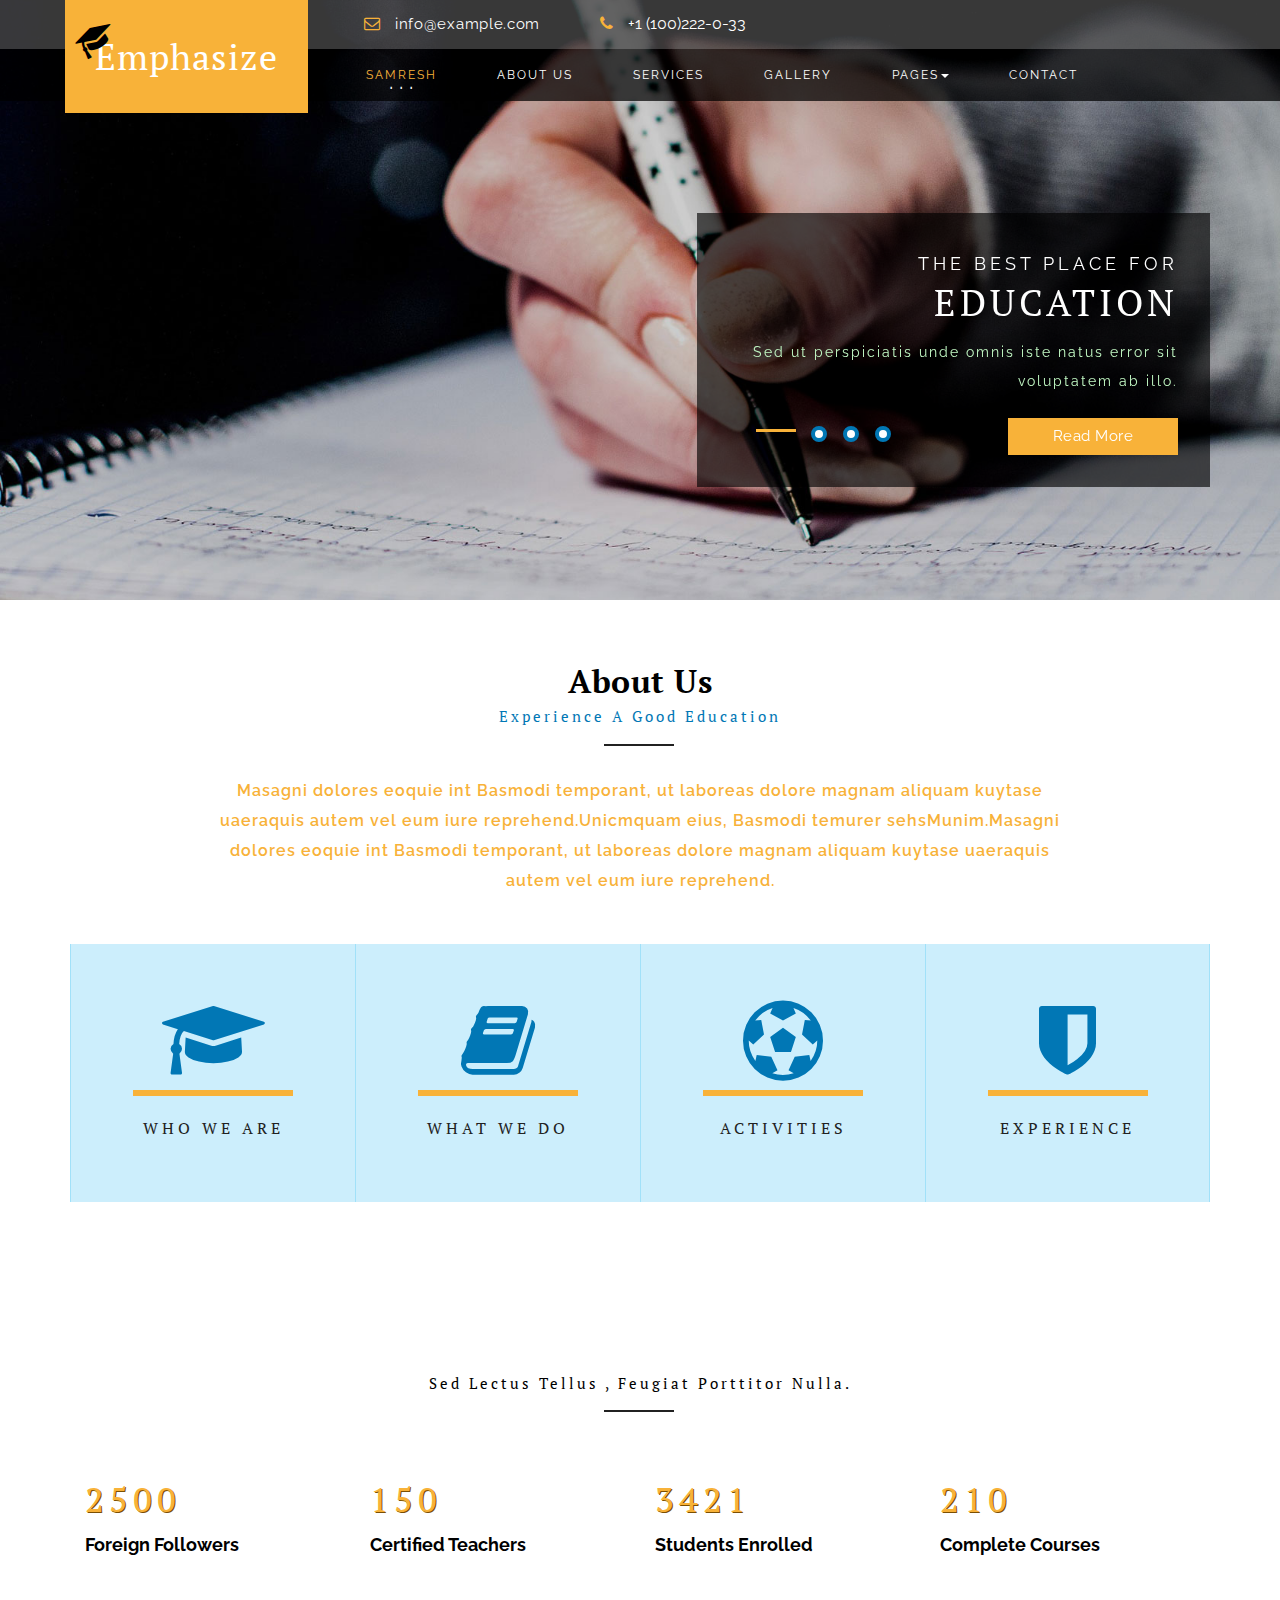
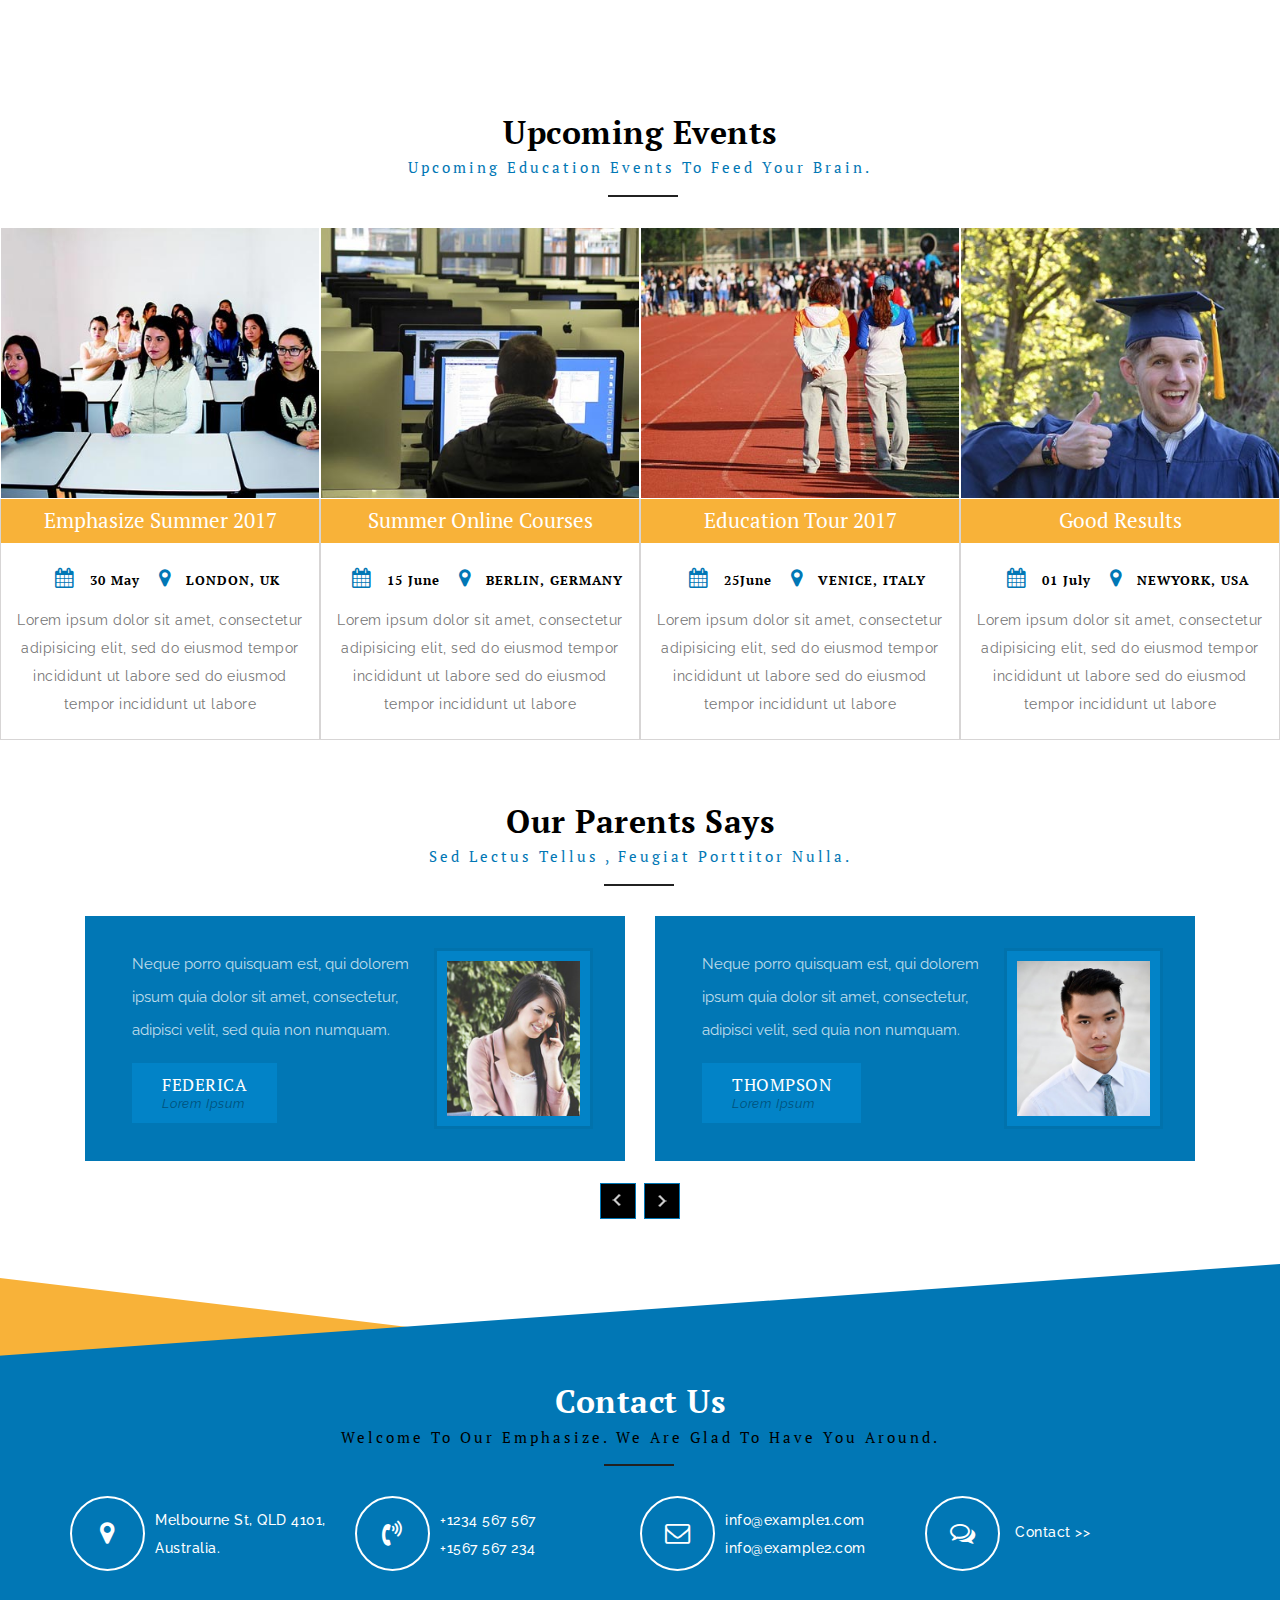
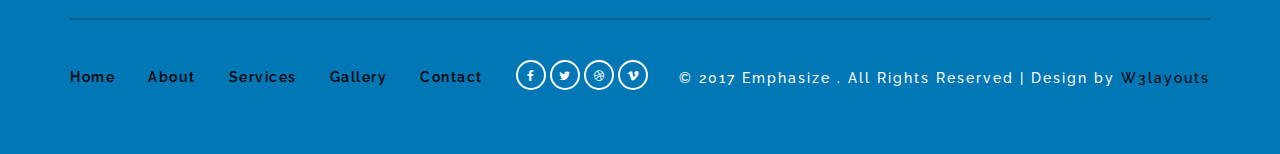
==== commit 3cf2407c: "nav changes" ====
--- a/index.html
+++ b/index.html
@@ -55,7 +55,7 @@
 
 						<ul class="nav navbar-nav navbar-right">
 							<li><a href="index.html" class="active">samresh</a></li>
-							<li><a href="about.html">MKS</a></li>
+							<li><a href="about.html">About Us</a></li>
 							<li><a href="services.html">Services</a></li>
 							<li><a href="gallery.html">Gallery</a></li>
 							<li class="dropdown">
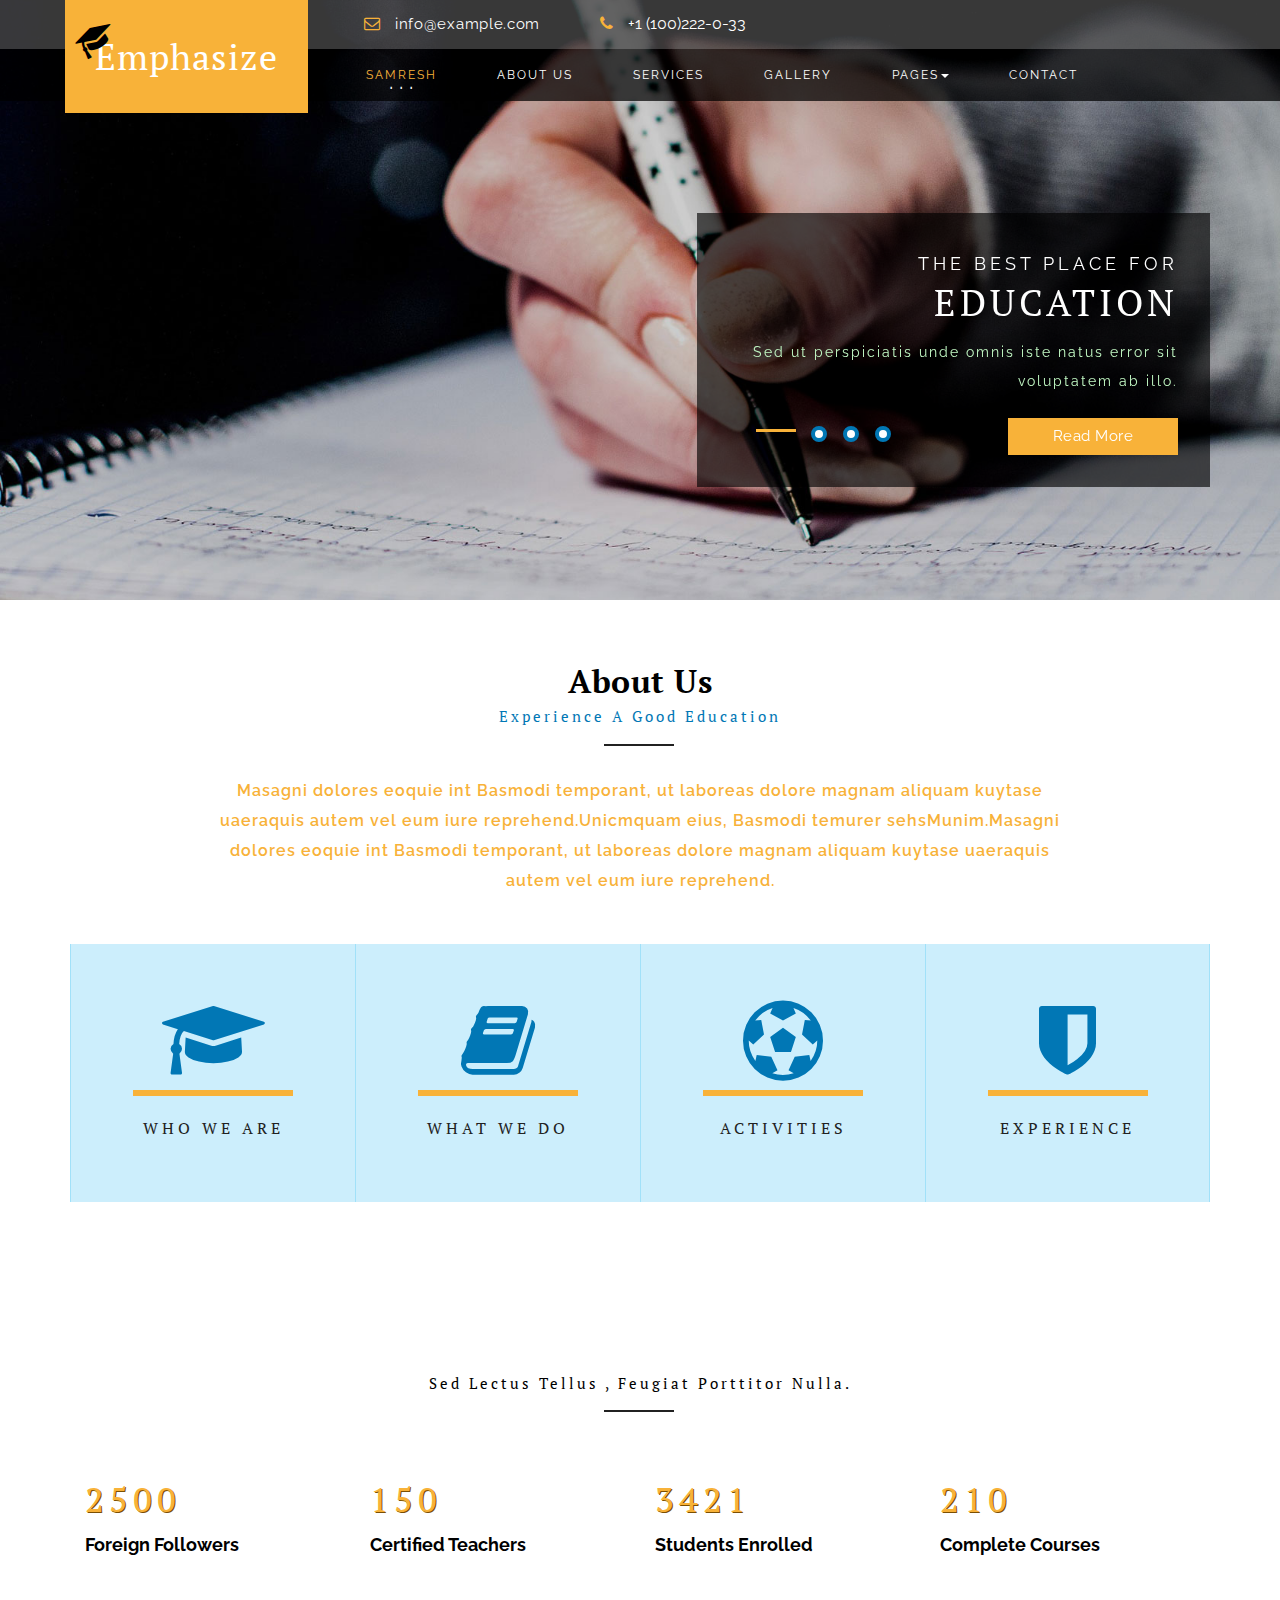
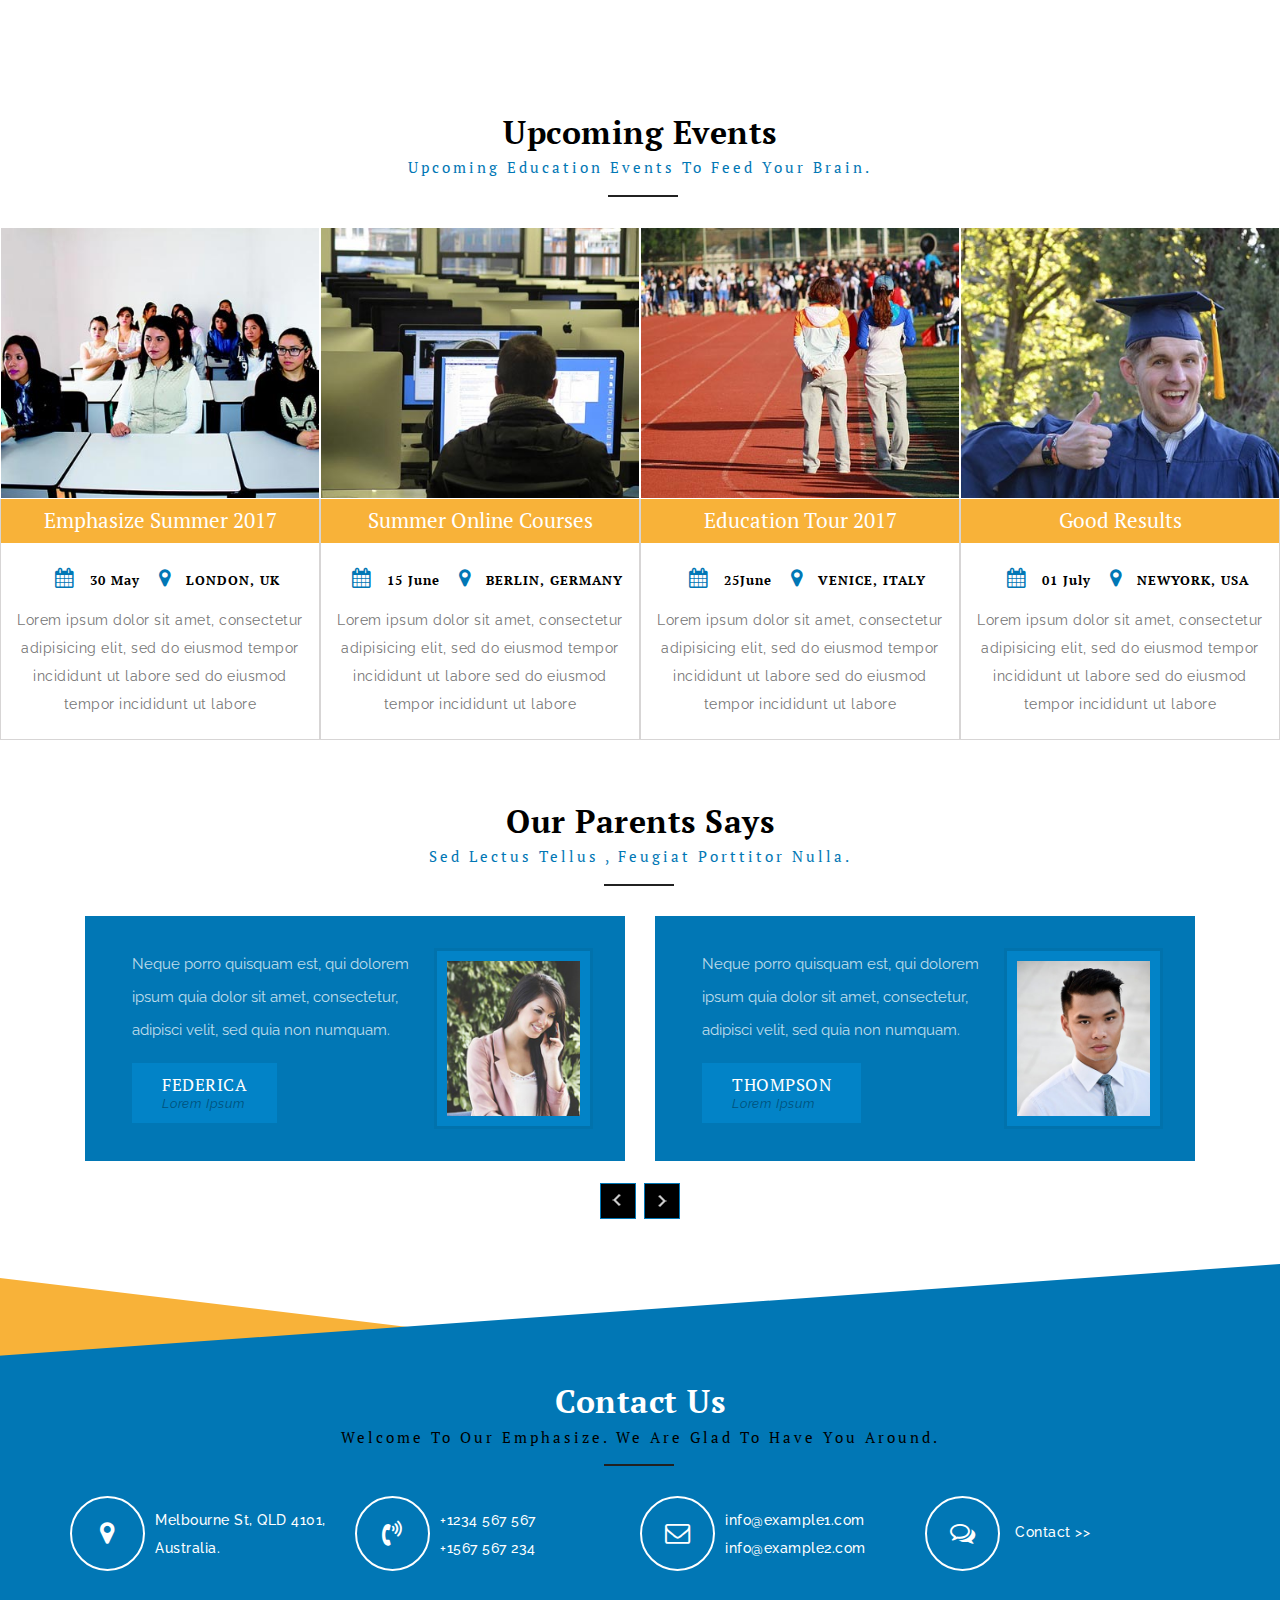
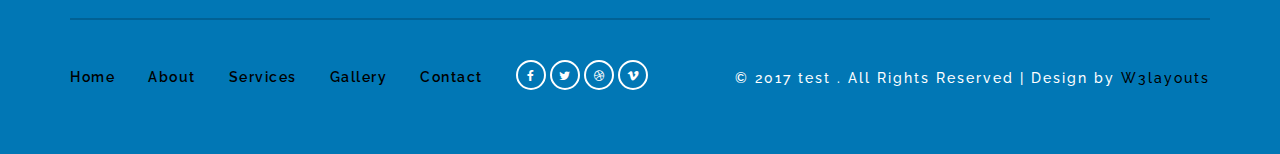
==== commit bf4c3e60: "Update index.html" ====
--- a/index.html
+++ b/index.html
@@ -1,13 +1,7 @@
-<!--
-Author: W3layouts
-Author URL: http://w3layouts.com
-License: Creative Commons Attribution 3.0 Unported
-License URL: http://creativecommons.org/licenses/by/3.0/
--->
 <!DOCTYPE html>
 <html lang="zxx">
 <head>
-<title>samresh test</title>
+<title>samresh bhaiya ji</title>
 <!-- custom-theme -->
 <meta name="viewport" content="width=device-width, initial-scale=1">
 <meta http-equiv="Content-Type" content="text/html; charset=utf-8" />
@@ -442,7 +436,7 @@
 					<li><a href="#" class="w3_agile_dribble"><i class="fa fa-dribbble" aria-hidden="true"></i></a></li>
 					<li><a href="#" class="w3_agile_vimeo"><i class="fa fa-vimeo" aria-hidden="true"></i></a></li>
 				</ul>
-				<p>© 2017 Emphasize . All Rights Reserved | Design by <a href="http://w3layouts.com/">W3layouts</a> </p>
+				<p>© 2017 test . All Rights Reserved | Design by <a href="javascript:;">W3layouts</a> </p>
 		</div>
 	</div>
 </div>
@@ -536,4 +530,4 @@
 <!-- //smooth scrolling -->
 <script type="text/javascript" src="js/bootstrap-3.1.1.min.js"></script>
 </body>
-</html>+</html>
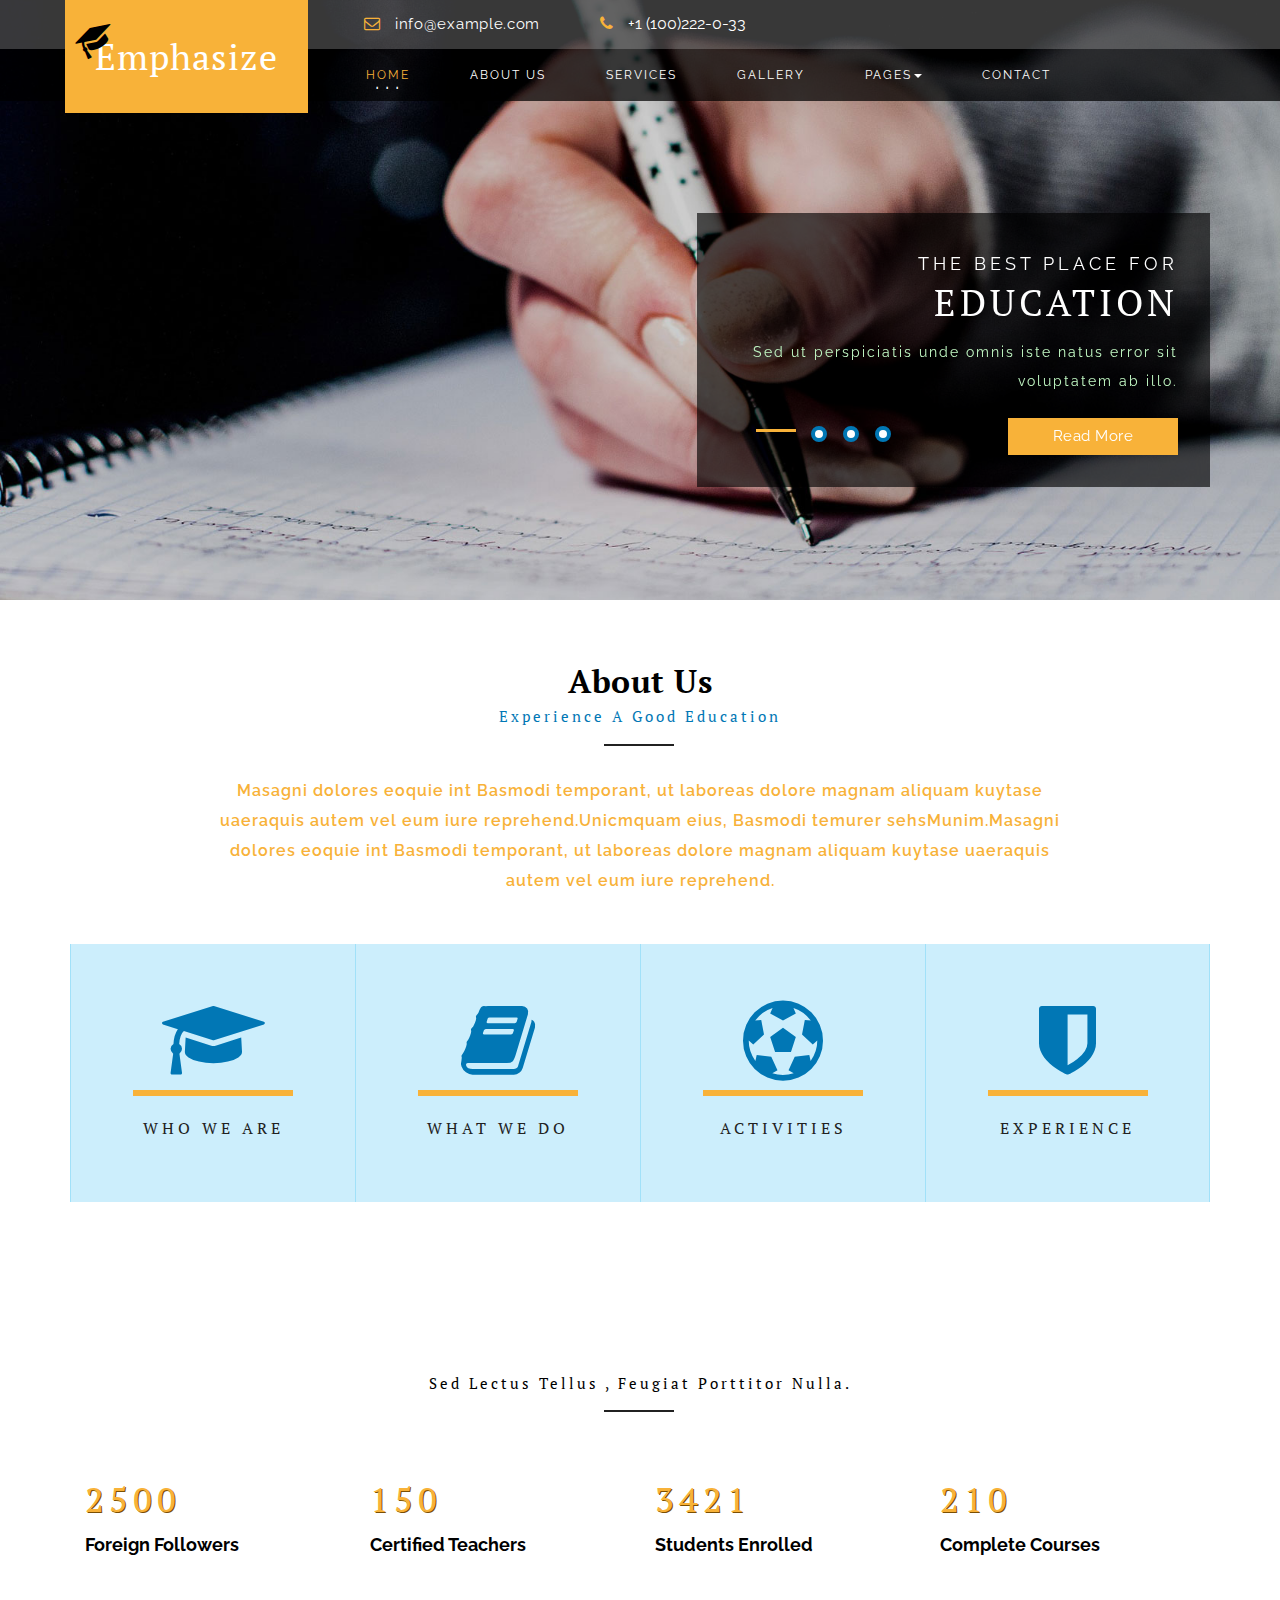
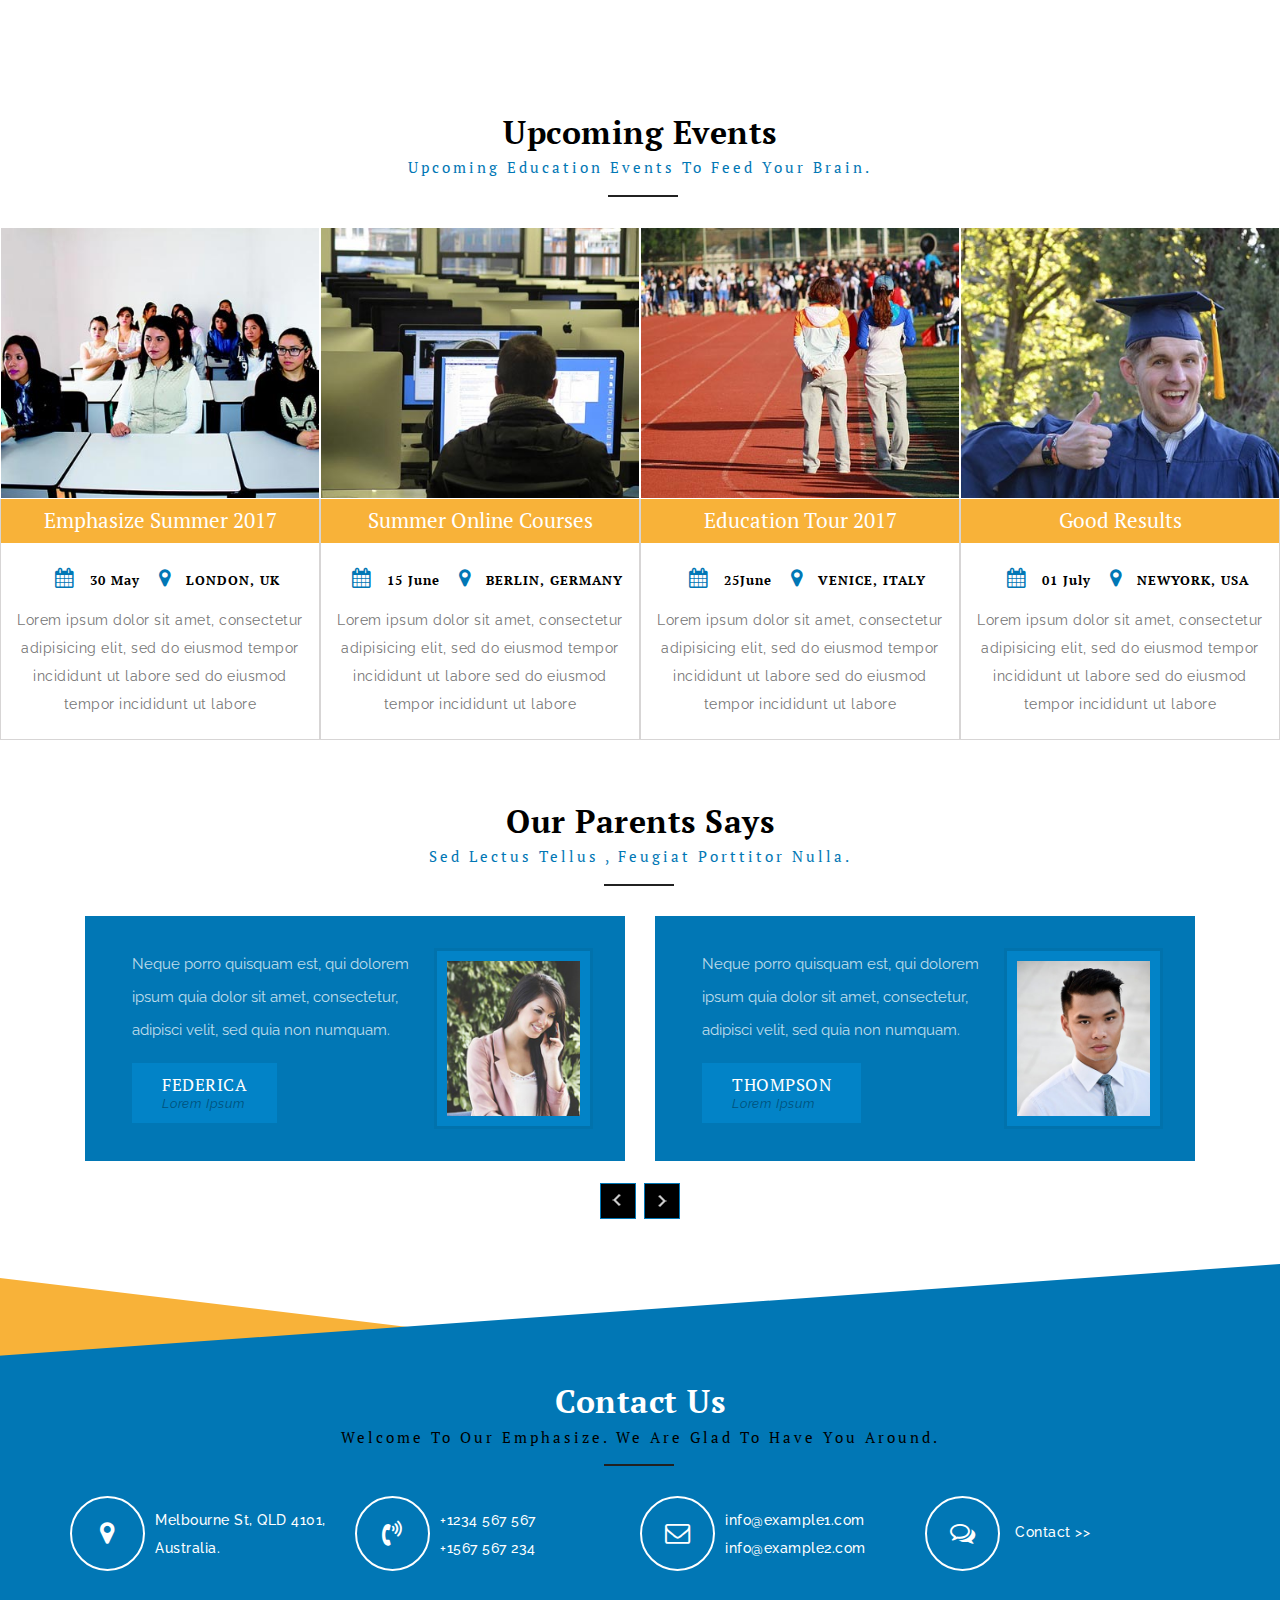
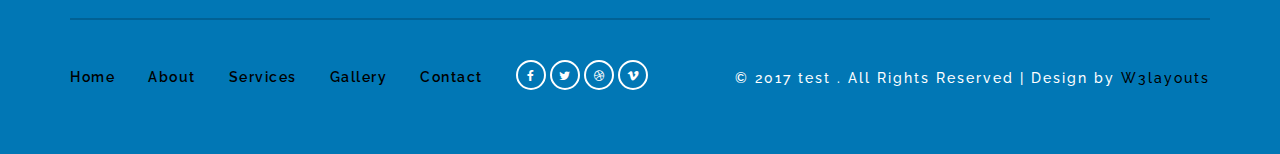
==== commit 124fd0f2: "samresh to home in main nav" ====
--- a/index.html
+++ b/index.html
@@ -1,16 +1,13 @@
 <!DOCTYPE html>
-<html lang="zxx">
+<html>
 <head>
-<title>samresh bhaiya ji</title>
-<!-- custom-theme -->
+<title>GitHub Test</title>
 <meta name="viewport" content="width=device-width, initial-scale=1">
 <meta http-equiv="Content-Type" content="text/html; charset=utf-8" />
 <meta name="keywords" content="Emphasize Responsive web template, Bootstrap Web Templates, Flat Web Templates, Android Compatible web template, 
 Smartphone Compatible web template, free webdesigns for Nokia, Samsung, LG, Sony Ericsson, Motorola web design" />
 <script type="application/x-javascript"> addEventListener("load", function() { setTimeout(hideURLbar, 0); }, false);
 		function hideURLbar(){ window.scrollTo(0,1); } </script>
-<!-- // custom-theme -->
-<!--css links-->
 <link href="css/bootstrap.css" rel="stylesheet" type="text/css" media="all" /><!--bootstrap-->
 <link href="css/font-awesome.css" rel="stylesheet"><!--font-awesome-->
 <link href="css/style.css" rel="stylesheet" type="text/css" media="all" /><!--stylesheet-->
@@ -48,7 +45,7 @@
 					<div class="collapse navbar-collapse cl-effect-13" id="bs-example-navbar-collapse-1">
 
 						<ul class="nav navbar-nav navbar-right">
-							<li><a href="index.html" class="active">samresh</a></li>
+							<li><a href="index.html" class="active">Home</a></li>
 							<li><a href="about.html">About Us</a></li>
 							<li><a href="services.html">Services</a></li>
 							<li><a href="gallery.html">Gallery</a></li>
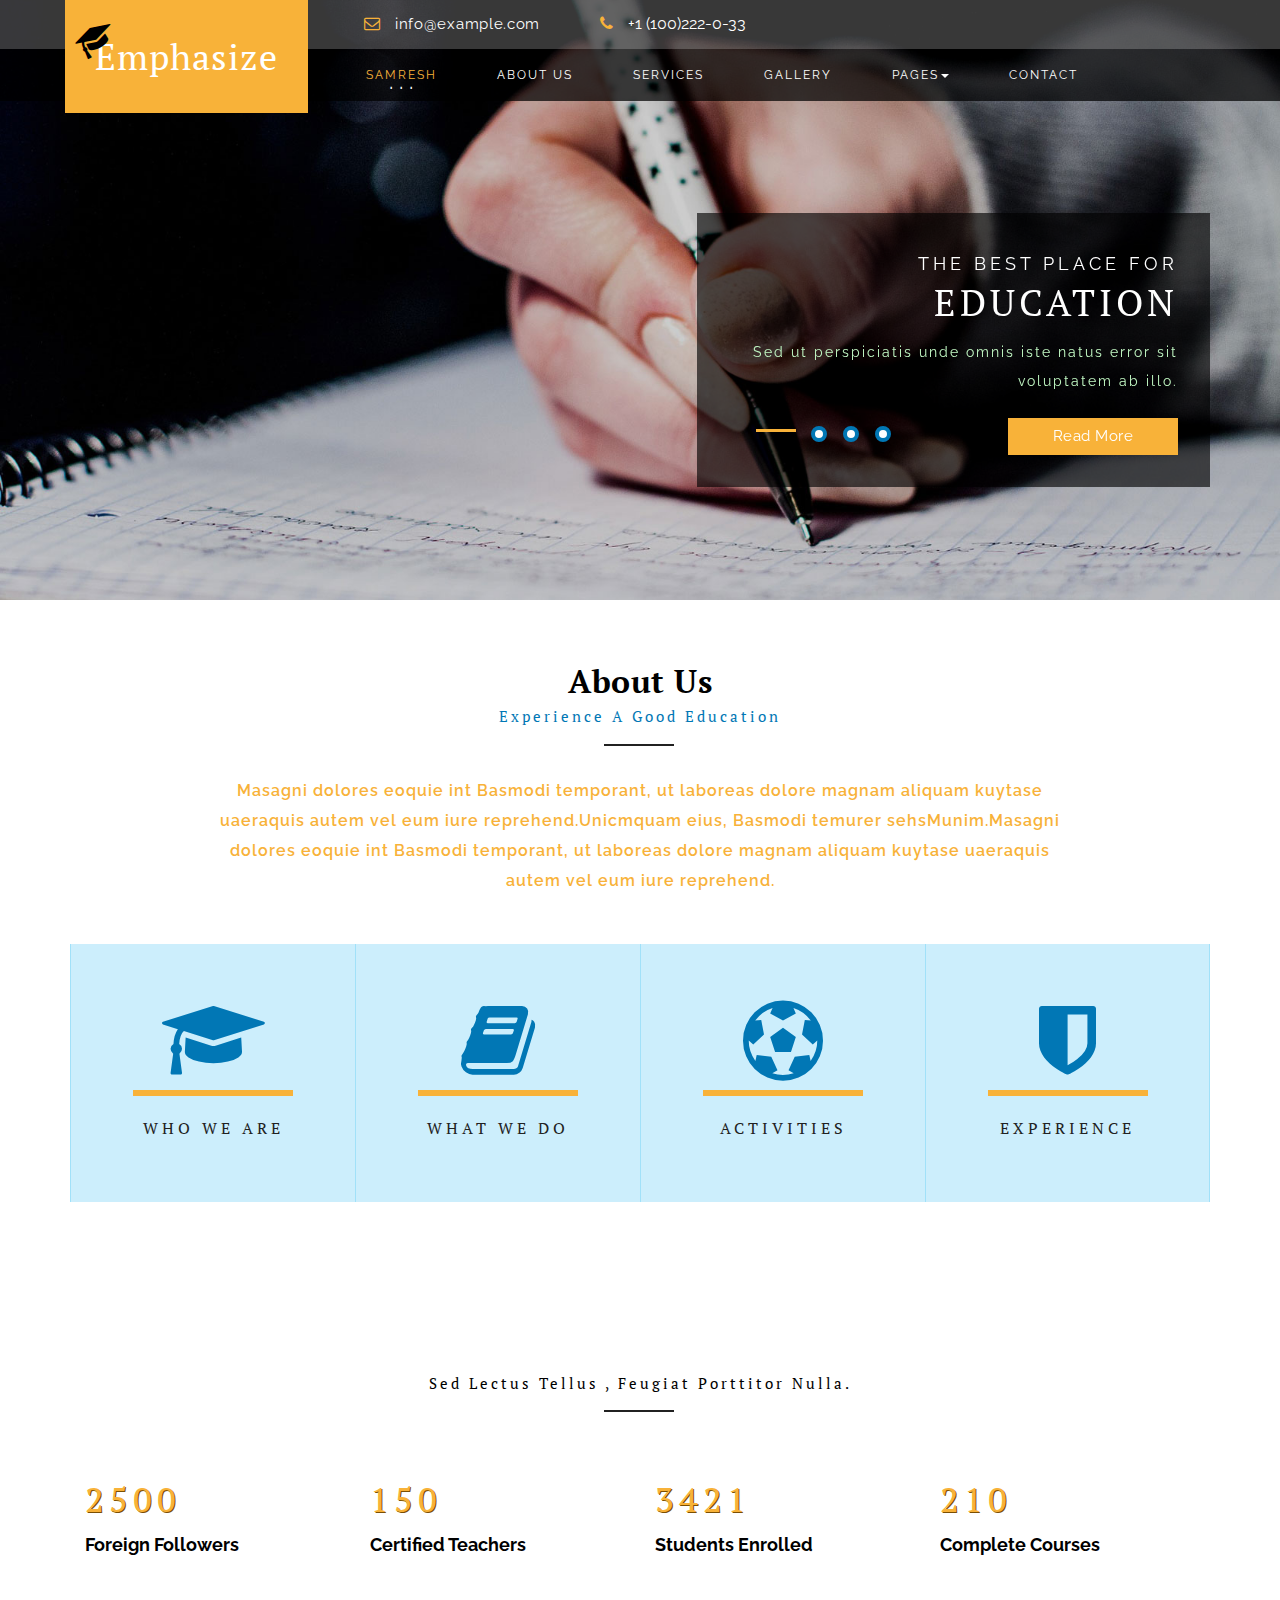
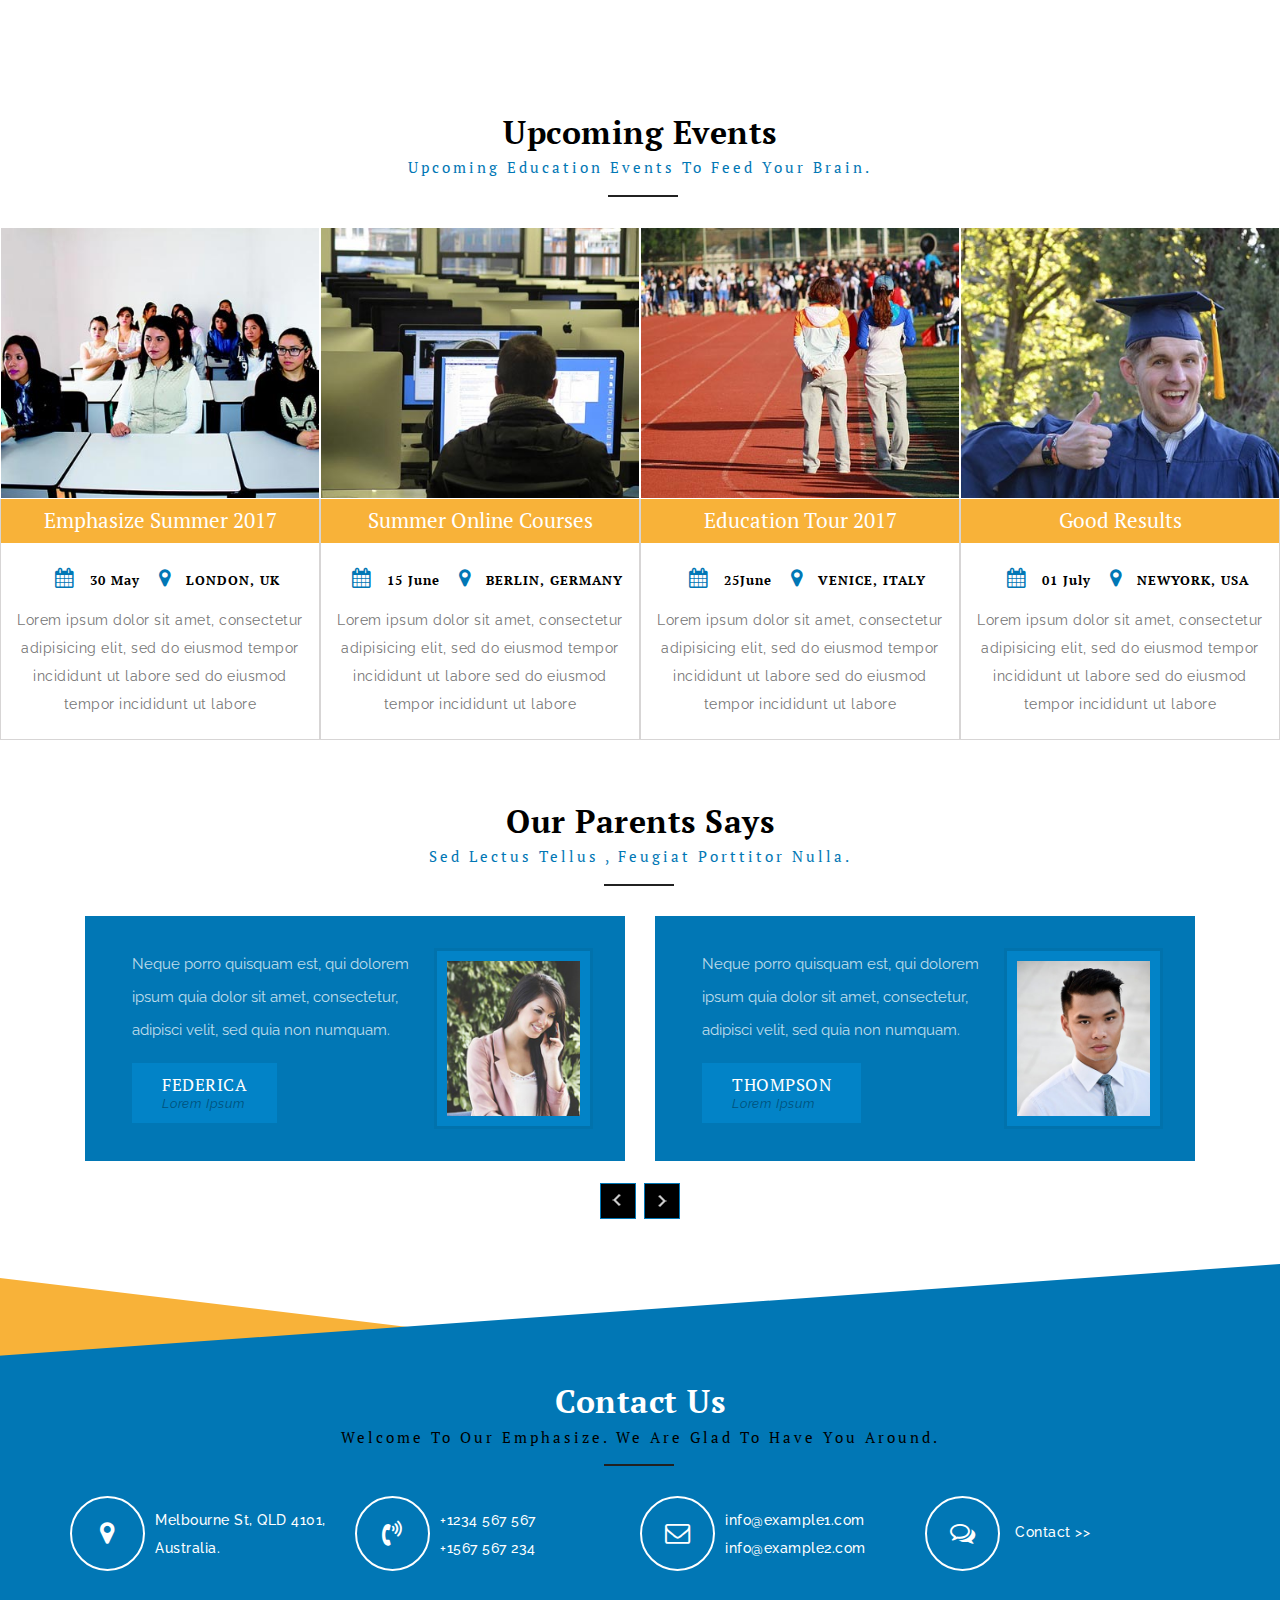
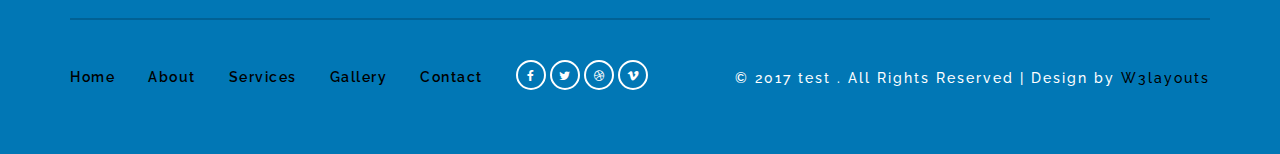
==== commit 88a54f12: "title change" ====
--- a/index.html
+++ b/index.html
@@ -1,13 +1,16 @@
 <!DOCTYPE html>
-<html>
+<html lang="zxx">
 <head>
-<title>GitHub Test</title>
+<title>Thnks Mr. SAmresh Bhai To taught us GitHub</title>
+<!-- custom-theme -->
 <meta name="viewport" content="width=device-width, initial-scale=1">
 <meta http-equiv="Content-Type" content="text/html; charset=utf-8" />
 <meta name="keywords" content="Emphasize Responsive web template, Bootstrap Web Templates, Flat Web Templates, Android Compatible web template, 
 Smartphone Compatible web template, free webdesigns for Nokia, Samsung, LG, Sony Ericsson, Motorola web design" />
 <script type="application/x-javascript"> addEventListener("load", function() { setTimeout(hideURLbar, 0); }, false);
 		function hideURLbar(){ window.scrollTo(0,1); } </script>
+<!-- // custom-theme -->
+<!--css links-->
 <link href="css/bootstrap.css" rel="stylesheet" type="text/css" media="all" /><!--bootstrap-->
 <link href="css/font-awesome.css" rel="stylesheet"><!--font-awesome-->
 <link href="css/style.css" rel="stylesheet" type="text/css" media="all" /><!--stylesheet-->
@@ -45,7 +48,7 @@
 					<div class="collapse navbar-collapse cl-effect-13" id="bs-example-navbar-collapse-1">
 
 						<ul class="nav navbar-nav navbar-right">
-							<li><a href="index.html" class="active">Home</a></li>
+							<li><a href="index.html" class="active">samresh</a></li>
 							<li><a href="about.html">About Us</a></li>
 							<li><a href="services.html">Services</a></li>
 							<li><a href="gallery.html">Gallery</a></li>
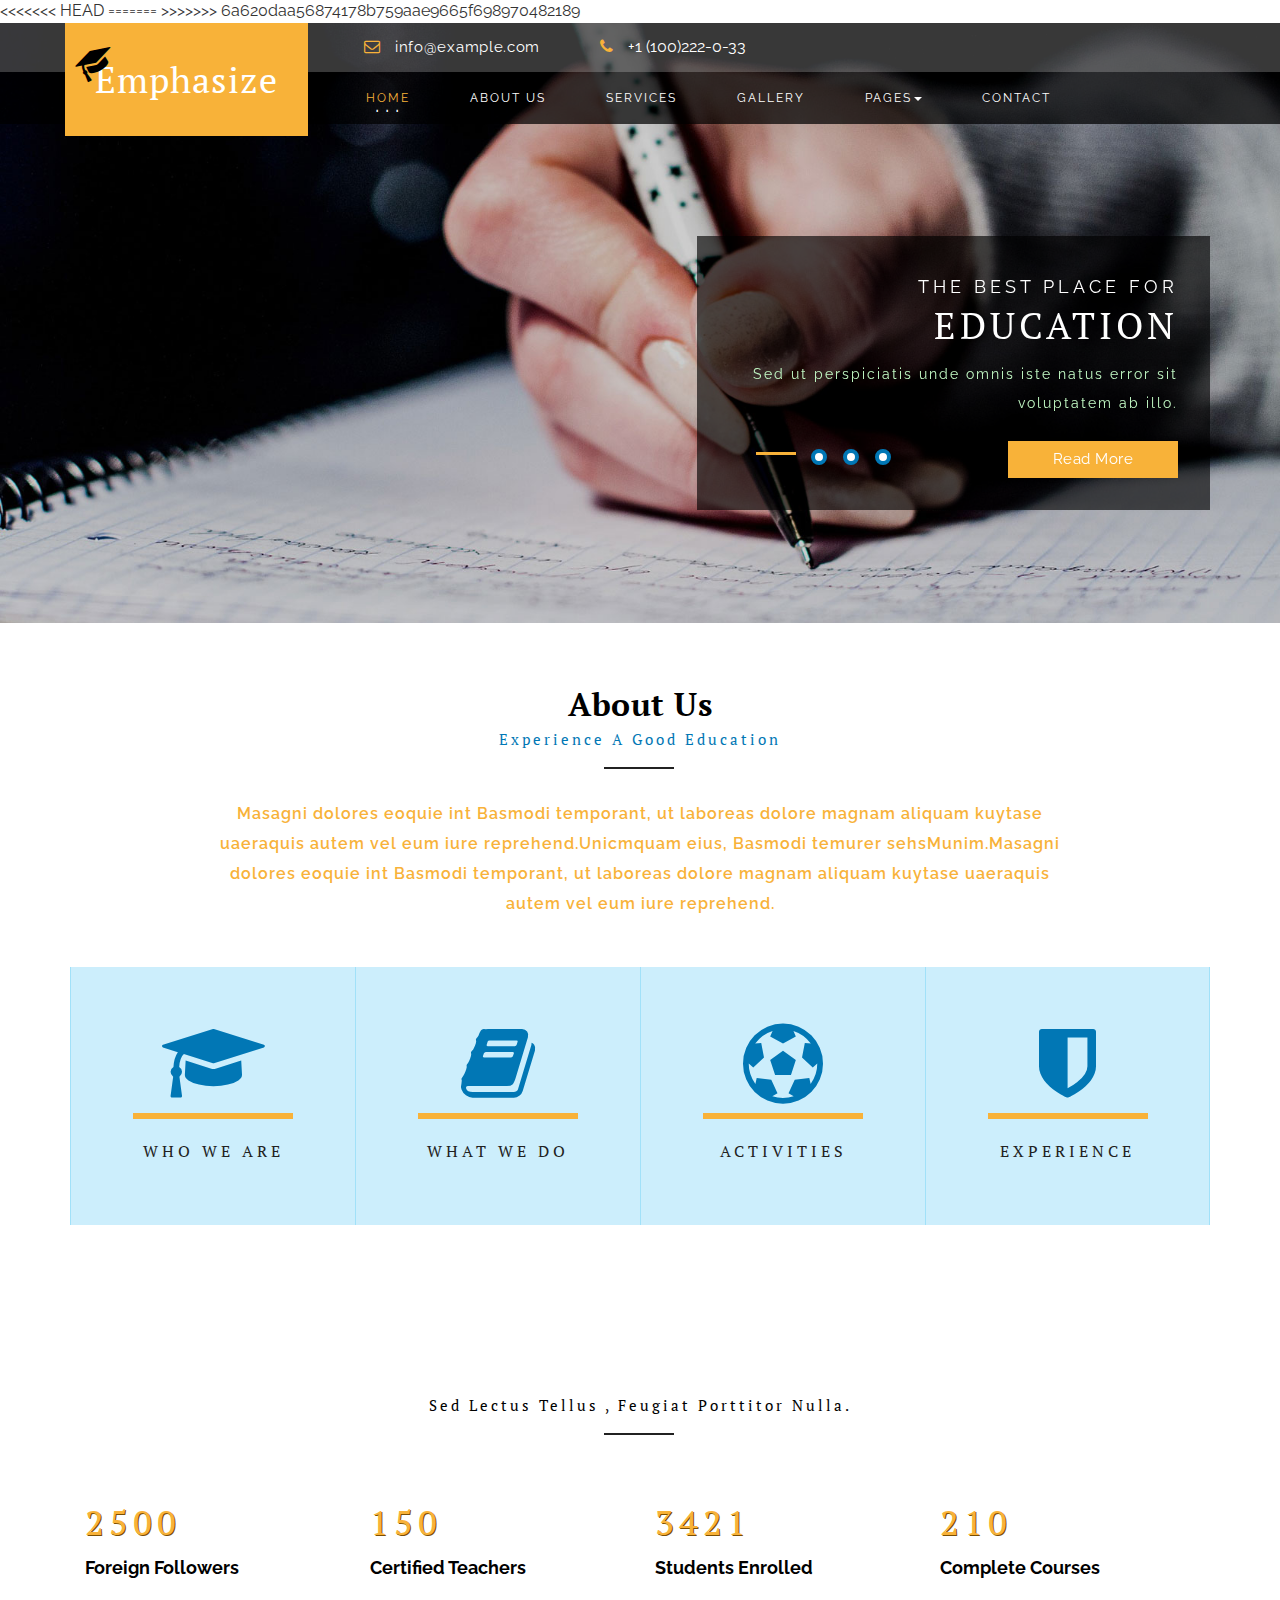
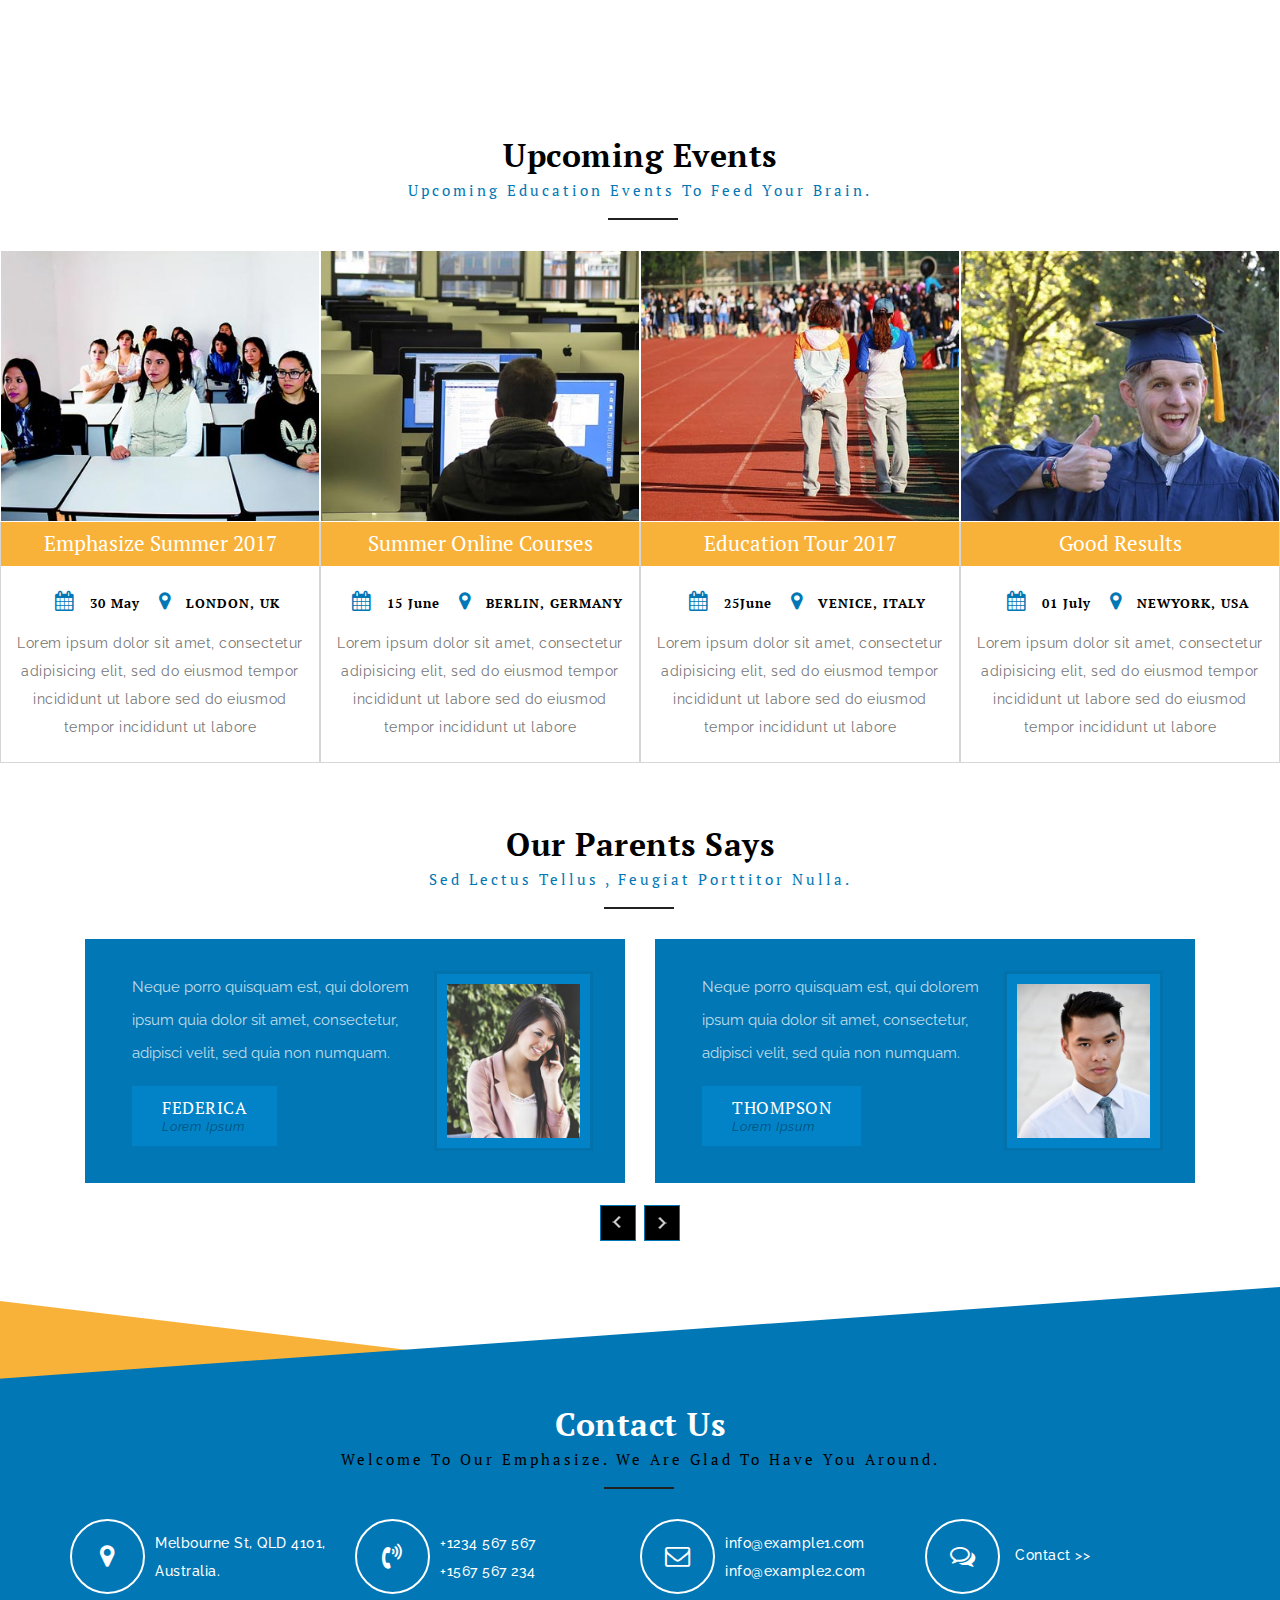
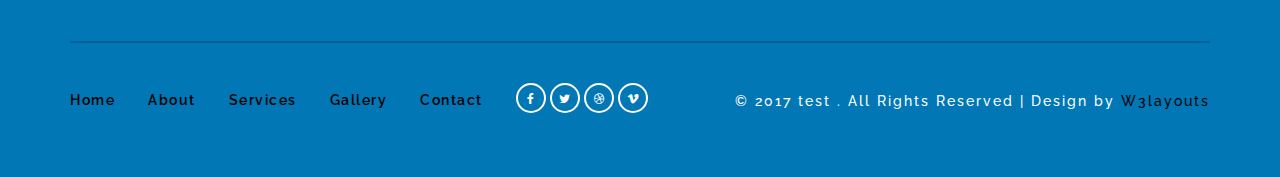
==== commit 8434eabc: "Merge branch 'master' of https://github.com/samresh-arm1/samresh-arm1.github.io" ====
--- a/index.html
+++ b/index.html
@@ -1,16 +1,18 @@
 <!DOCTYPE html>
-<html lang="zxx">
+<html>
 <head>
+<<<<<<< HEAD
 <title>Thnks Mr. SAmresh Bhai To taught us GitHub</title>
 <!-- custom-theme -->
+=======
+<title>GitHub Test</title>
+>>>>>>> 6a620daa56874178b759aae9665f698970482189
 <meta name="viewport" content="width=device-width, initial-scale=1">
 <meta http-equiv="Content-Type" content="text/html; charset=utf-8" />
 <meta name="keywords" content="Emphasize Responsive web template, Bootstrap Web Templates, Flat Web Templates, Android Compatible web template, 
 Smartphone Compatible web template, free webdesigns for Nokia, Samsung, LG, Sony Ericsson, Motorola web design" />
 <script type="application/x-javascript"> addEventListener("load", function() { setTimeout(hideURLbar, 0); }, false);
 		function hideURLbar(){ window.scrollTo(0,1); } </script>
-<!-- // custom-theme -->
-<!--css links-->
 <link href="css/bootstrap.css" rel="stylesheet" type="text/css" media="all" /><!--bootstrap-->
 <link href="css/font-awesome.css" rel="stylesheet"><!--font-awesome-->
 <link href="css/style.css" rel="stylesheet" type="text/css" media="all" /><!--stylesheet-->
@@ -48,7 +50,7 @@
 					<div class="collapse navbar-collapse cl-effect-13" id="bs-example-navbar-collapse-1">
 
 						<ul class="nav navbar-nav navbar-right">
-							<li><a href="index.html" class="active">samresh</a></li>
+							<li><a href="index.html" class="active">Home</a></li>
 							<li><a href="about.html">About Us</a></li>
 							<li><a href="services.html">Services</a></li>
 							<li><a href="gallery.html">Gallery</a></li>
